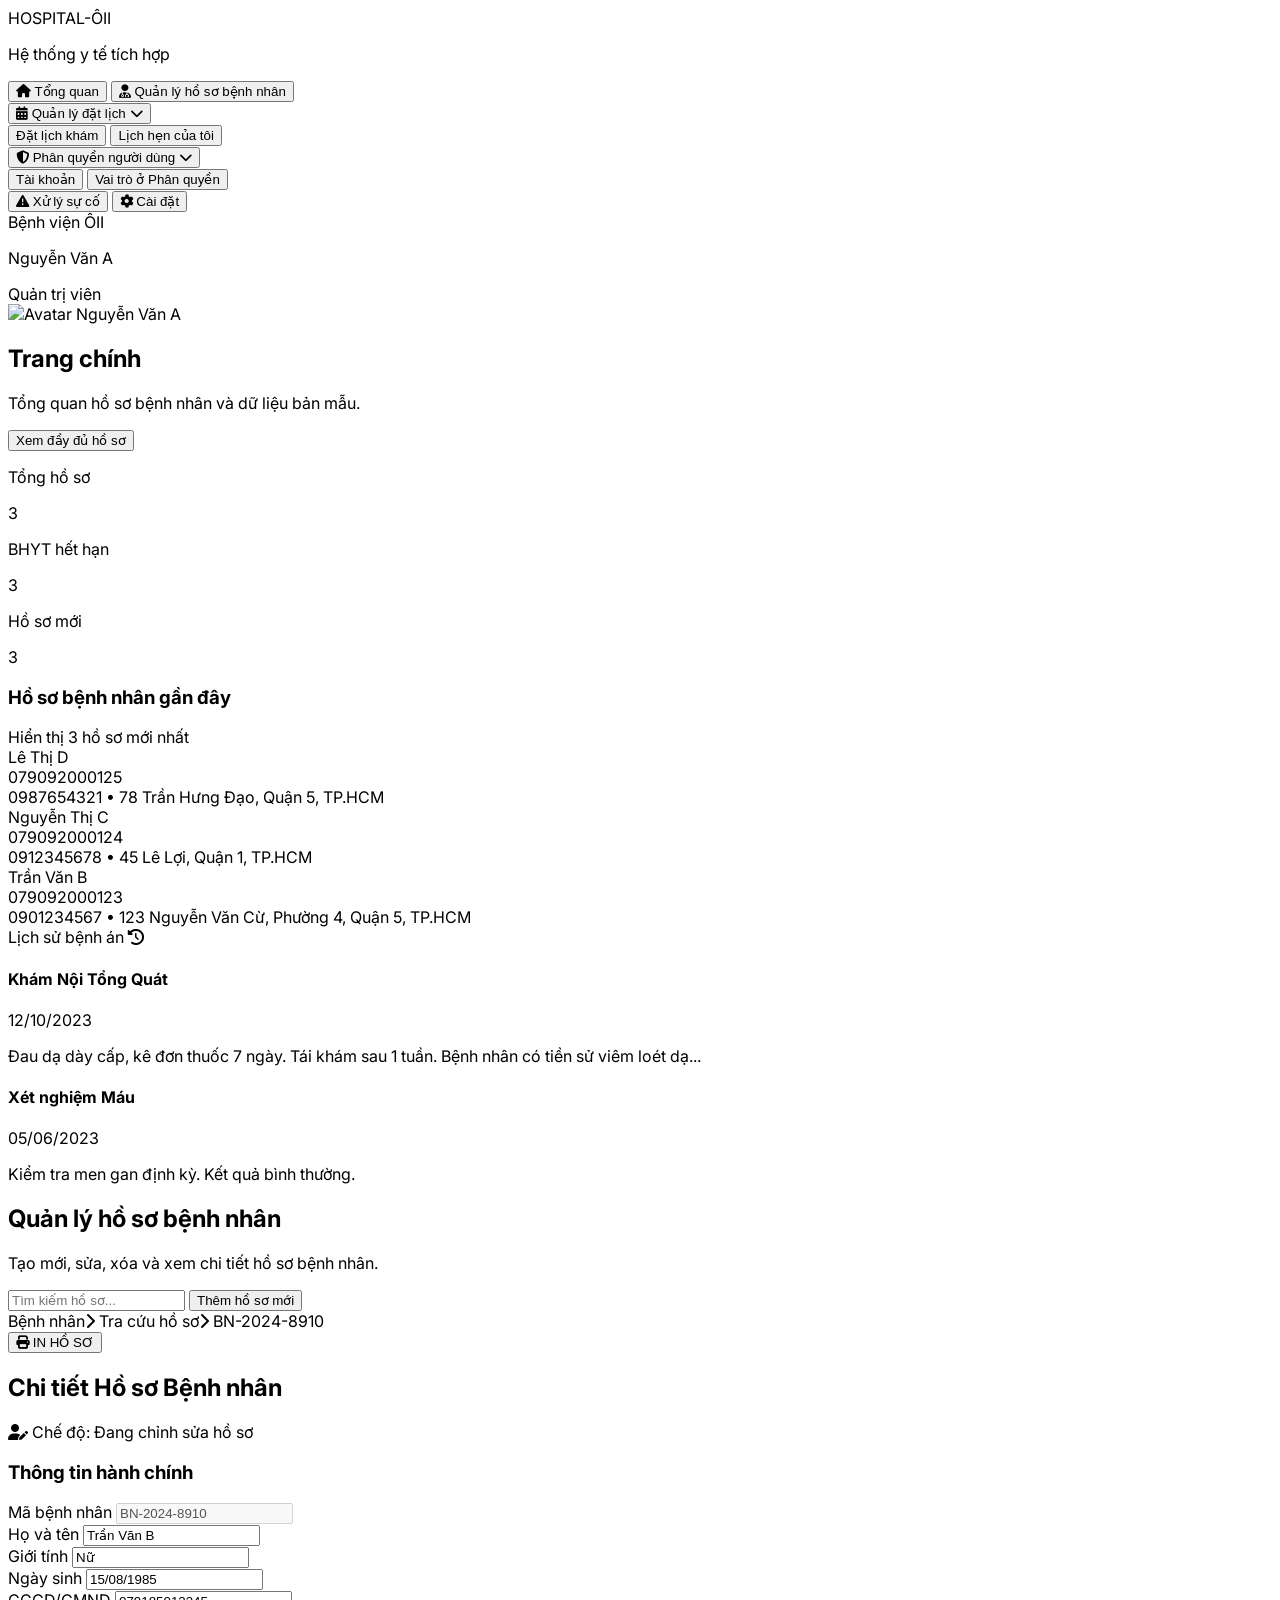
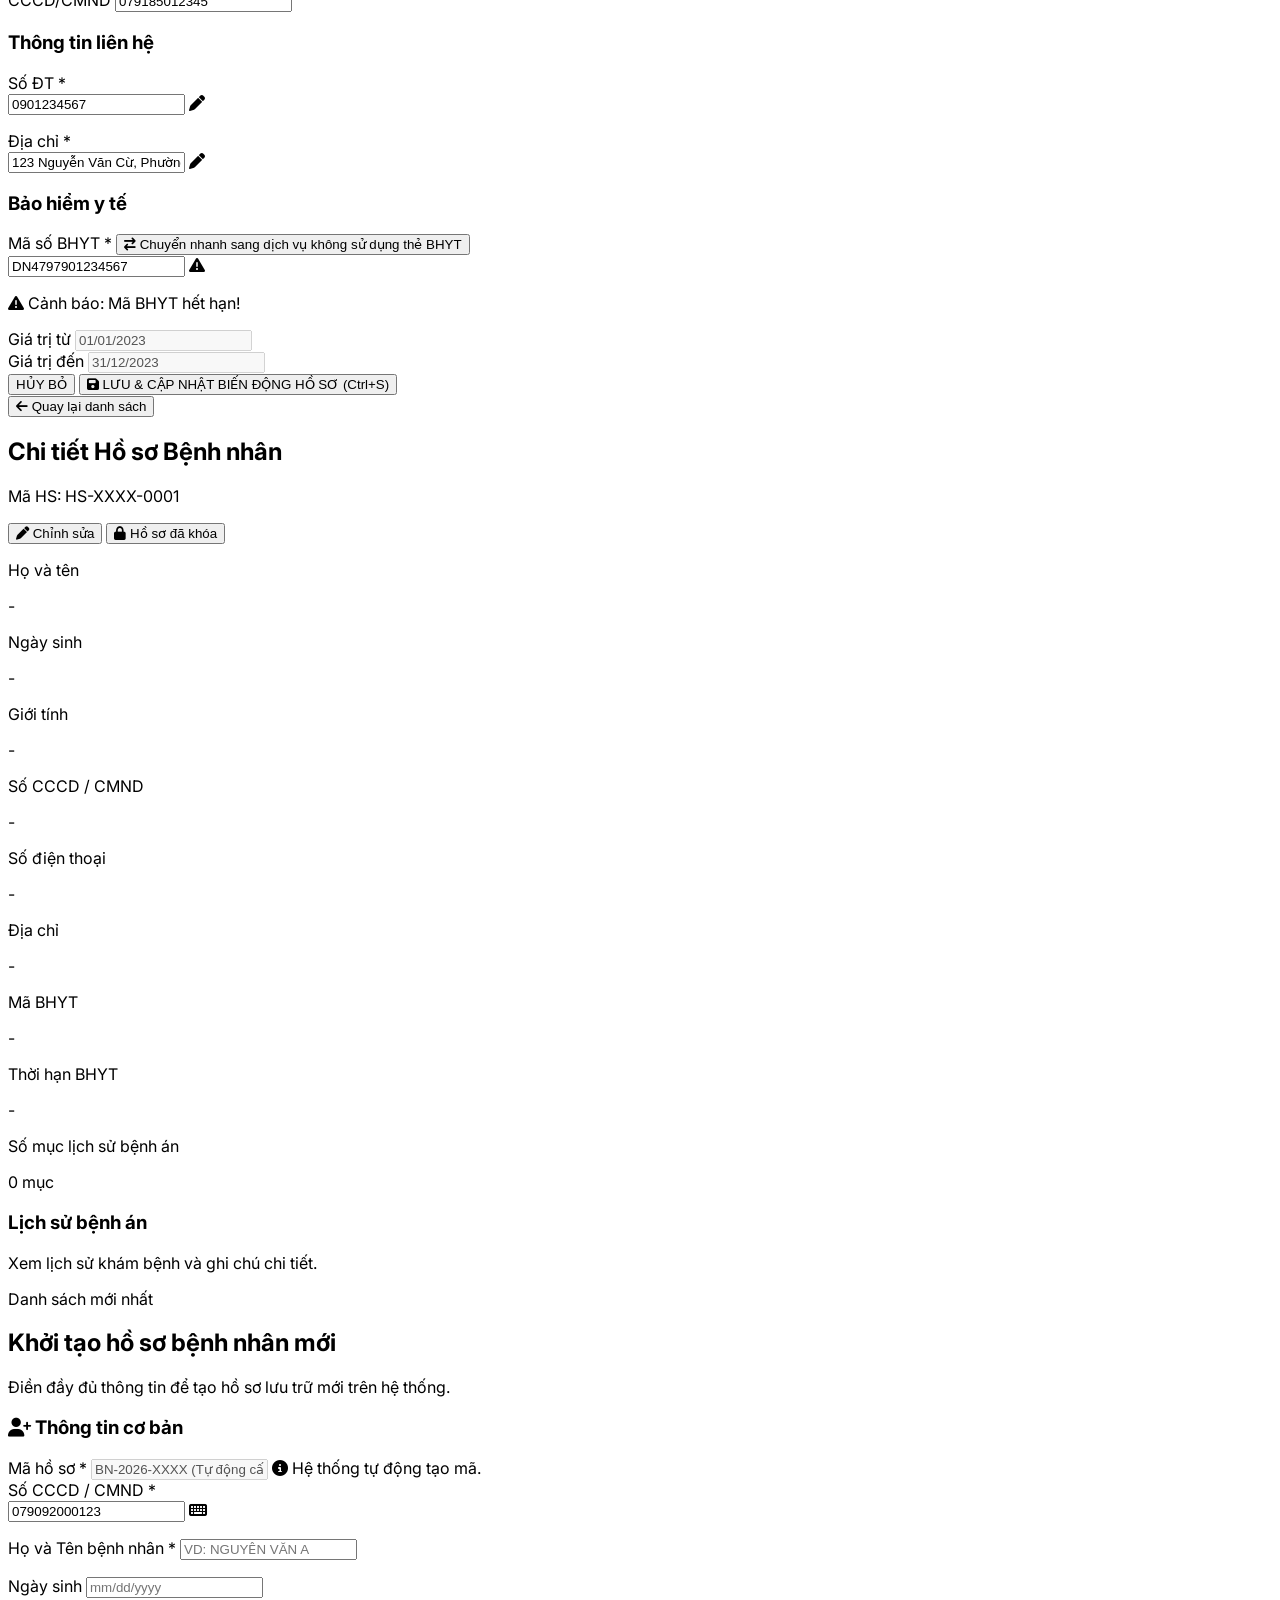
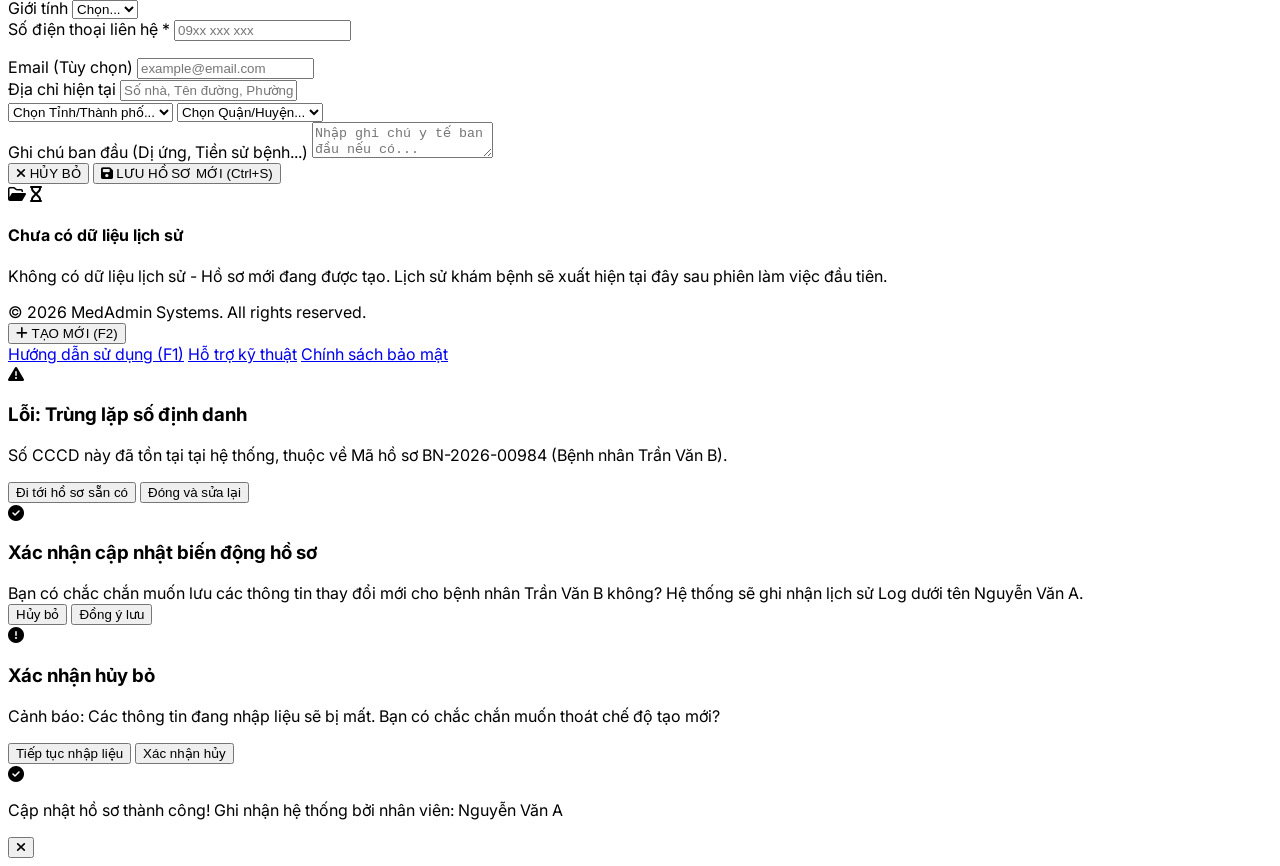
==== TiepTan/index.html @ aa059fbb "commit commit" ====
<!DOCTYPE html>
<html lang="vi">
<head>
    <meta charset="UTF-8">
    <meta name="viewport" content="width=device-width, initial-scale=1.0">
    <title>Bệnh viện ÔII - Quản lý Hồ sơ Bệnh nhân</title>
    <!-- Tailwind CSS CDN -->
    <script src="https://cdn.jsdelivr.net/npm/@tailwindcss/browser@4"></script>
    <!-- Google Fonts & FontAwesome Icons -->
    <link rel="preconnect" href="https://fonts.googleapis.com">
    <link rel="preconnect" href="https://fonts.gstatic.com" crossorigin>
    <link href="https://fonts.googleapis.com/css2?family=Inter:wght@300;400;500;600;700&display=swap" rel="stylesheet">
    <link rel="stylesheet" href="https://cdnjs.cloudflare.com/ajax/libs/font-awesome/6.4.0/css/all.min.css">
    <style>
        body { font-family: 'Inter', sans-serif; }
        .sidebar-active { background: linear-gradient(90deg, #2ae09a 0%, #3bf0b0 100%); color: #0d4834; font-weight: 600; }
    </style>
</head>
<body class="bg-[#f0f4f9] text-gray-800 min-h-screen flex flex-col justify-between select-none">

    <!-- MAIN APP WRAPPER -->
    <div class="flex flex-1">
        
        <!-- LEFT SIDEBAR -->
        <aside class="w-64 bg-white border-r border-slate-200 flex flex-col justify-between">
            <div>
                <!-- Brand Header -->
                <div class="p-6 border-b border-slate-200">
                    <div class="text-xl font-black text-slate-900">HOSPITAL-ÔII</div>
                    <p class="mt-1 text-[11px] uppercase tracking-[0.25em] text-slate-500">Hệ thống y tế tích hợp</p>
                </div>
                <!-- Navigation Links -->
                <nav class="p-4 space-y-3">
                    <button onclick="showMainDashboard()" class="w-full rounded-2xl bg-slate-100 border border-slate-200 text-slate-900 text-sm font-semibold px-4 py-3 flex items-center gap-3 justify-start">
                        <i class="fa-solid fa-house text-base"></i>
                        <span>Tổng quan</span>
                    </button>
                    <button onclick="showPatientManagement()" class="w-full rounded-2xl text-left px-4 py-3 text-sm text-slate-700 hover:bg-slate-100 flex items-center gap-3">
                        <i class="fa-solid fa-user-doctor text-base"></i>
                        <span>Quản lý hồ sơ bệnh nhân</span>
                    </button>
                    <div class="rounded-2xl border border-slate-200 bg-slate-50 overflow-hidden">
                        <button class="w-full px-4 py-3 text-sm font-semibold text-slate-900 flex items-center justify-between gap-3">
                            <span class="flex items-center gap-3"><i class="fa-solid fa-calendar-days text-base"></i> <span>Quản lý đặt lịch</span></span>
                            <i class="fa-solid fa-chevron-down text-xs text-slate-400"></i>
                        </button>
                        <div class="px-6 py-3 space-y-2 border-t border-slate-200">
                            <button class="w-full text-left text-xs text-slate-600 hover:text-slate-900">Đặt lịch khám</button>
                            <button class="w-full text-left text-xs text-slate-600 hover:text-slate-900">Lịch hẹn của tôi</button>
                        </div>
                    </div>
                    <div class="rounded-2xl border border-slate-200 bg-slate-50 overflow-hidden">
                        <button class="w-full px-4 py-3 text-sm font-semibold text-slate-900 flex items-center justify-between gap-3">
                            <span class="flex items-center gap-3"><i class="fa-solid fa-shield-halved text-base"></i> <span>Phân quyền người dùng</span></span>
                            <i class="fa-solid fa-chevron-down text-xs text-slate-400"></i>
                        </button>
                        <div class="px-6 py-3 space-y-2 border-t border-slate-200">
                            <button class="w-full text-left text-xs text-slate-600 hover:text-slate-900">Tài khoản</button>
                            <button class="w-full text-left text-xs text-slate-600 hover:text-slate-900">Vai trò ở Phân quyền</button>
                        </div>
                    </div>
                    <button class="w-full text-left rounded-2xl px-4 py-3 text-sm text-slate-700 hover:bg-slate-100 flex items-center gap-3">
                        <i class="fa-solid fa-triangle-exclamation text-base"></i>
                        <span>Xử lý sự cố</span>
                    </button>
                    <button class="w-full text-left rounded-2xl px-4 py-3 text-sm text-slate-700 hover:bg-slate-100 flex items-center gap-3">
                        <i class="fa-solid fa-gear text-base"></i>
                        <span>Cài đặt</span>
                    </button>
                </nav>
            </div>
        </aside>

        <!-- RIGHT CONTENT AREA -->
        <div class="flex-1 flex flex-col min-w-0">
            
            <!-- TOP APP BAR -->
            <header class="bg-white h-16 border-b border-gray-200 px-6 flex items-center justify-between sticky top-0 z-10">
                <div>
                    <span class="text-lg font-black tracking-tight text-gray-900">Bệnh viện ÔII</span>
                </div>
                <!-- Current Staff User Info Profile -->
                <div class="flex items-center space-x-3 border-l pl-4 border-gray-200">
                    <div class="text-right">
                        <p class="text-sm font-semibold text-gray-900 leading-none">Nguyễn Văn A</p>
                        <span class="text-[11px] text-gray-400 font-medium">Quản trị viên</span>
                    </div>
                    <div class="w-9 h-9 bg-slate-300 rounded-full border border-emerald-400 overflow-hidden relative">
                        <img src="https://images.unsplash.com/photo-1622253692010-333f2da6031d?auto=format&fit=crop&w=100&q=80" alt="Avatar Nguyễn Văn A" class="w-full h-full object-cover">
                        <span class="absolute bottom-0 right-0 w-2.5 h-2.5 bg-emerald-500 border-2 border-white rounded-full"></span>
                    </div>
                </div>
            </header>

            <!-- VIEW CONTAINER WITH ROUTING DYNAMIC STATES -->
            <main class="flex-1 p-6 overflow-y-auto">

                <!-- 1. VIEW MAIN: DASHBOARD WITH PATIENT SUMMARY -->
                <div id="view-main" class="grid grid-cols-3 gap-6 animate-fadeIn">
                    <div class="col-span-2 space-y-6">
                        <div class="bg-white rounded-xl border border-gray-200 shadow-sm p-6">
                            <div class="flex items-center justify-between mb-4">
                                <div>
                                    <h2 class="text-xl font-bold text-gray-900">Trang chính</h2>
                                    <p class="text-xs text-gray-500">Tổng quan hồ sơ bệnh nhân và dữ liệu bản mẫu.</p>
                                </div>
                                <button onclick="showPatientManagement()" class="bg-blue-600 text-white text-xs font-semibold px-4 py-2 rounded-lg hover:bg-blue-700">Xem đầy đủ hồ sơ</button>
                            </div>
                            <div class="grid grid-cols-3 gap-4">
                                <div class="rounded-2xl bg-slate-50 p-4 border border-slate-200">
                                    <p class="text-xs uppercase tracking-[0.2em] text-slate-500 mb-3">Tổng hồ sơ</p>
                                    <div id="dashboard-count-total" class="text-3xl font-bold text-slate-900">0</div>
                                </div>
                                <div class="rounded-2xl bg-slate-50 p-4 border border-slate-200">
                                    <p class="text-xs uppercase tracking-[0.2em] text-slate-500 mb-3">BHYT hết hạn</p>
                                    <div id="dashboard-count-expired" class="text-3xl font-bold text-rose-600">0</div>
                                </div>
                                <div class="rounded-2xl bg-slate-50 p-4 border border-slate-200">
                                    <p class="text-xs uppercase tracking-[0.2em] text-slate-500 mb-3">Hồ sơ mới</p>
                                    <div id="dashboard-count-new" class="text-3xl font-bold text-emerald-600">0</div>
                                </div>
                            </div>
                        </div>
                        <div class="bg-white rounded-xl border border-gray-200 shadow-sm p-6">
                            <div class="flex items-center justify-between mb-4">
                                <h3 class="text-sm font-semibold text-gray-900">Hồ sơ bệnh nhân gần đây</h3>
                                <span class="text-xs text-slate-500">Hiển thị 3 hồ sơ mới nhất</span>
                            </div>
                            <div id="dashboard-recent-list" class="space-y-3"></div>
                        </div>
                    </div>
                    <div class="bg-white rounded-xl border border-gray-200 shadow-sm flex flex-col overflow-hidden">
                        <div class="bg-[#f0f4f9] px-4 py-3 border-b flex justify-between items-center">
                            <span class="text-xs font-bold text-gray-700 tracking-wide uppercase">Lịch sử bệnh án</span>
                            <i class="fa-solid fa-clock-rotate-left text-gray-500"></i>
                        </div>
                        <div class="p-4 space-y-4 flex-1 overflow-y-auto">
                            <div class="border-b pb-3">
                                <div class="flex justify-between items-start mb-1">
                                    <h4 class="font-bold text-sm text-gray-900">Khám Nội Tổng Quát</h4>
                                    <span class="text-[11px] text-gray-400 font-medium">12/10/2023</span>
                                </div>
                                <p class="text-xs text-gray-600 leading-relaxed">Đau dạ dày cấp, kê đơn thuốc 7 ngày. Tái khám sau 1 tuần. Bệnh nhân có tiền sử viêm loét dạ...</p>
                            </div>
                            <div class="pb-3">
                                <div class="flex justify-between items-start mb-1">
                                    <h4 class="font-bold text-sm text-gray-900">Xét nghiệm Máu</h4>
                                    <span class="text-[11px] text-gray-400 font-medium">05/06/2023</span>
                                </div>
                                <p class="text-xs text-gray-600 leading-relaxed">Kiểm tra men gan định kỳ. Kết quả bình thường.</p>
                            </div>
                        </div>
                    </div>
                </div>

                <!-- 2. VIEW PATIENT MANAGEMENT: full add/edit/delete list -->
                <div id="view-patients" class="hidden max-w-6xl mx-auto animate-fadeIn">
                    <div class="flex flex-col md:flex-row md:items-center md:justify-between gap-4 mb-6">
                        <div>
                            <h2 class="text-xl font-bold text-gray-900">Quản lý hồ sơ bệnh nhân</h2>
                            <p class="text-xs text-gray-500">Tạo mới, sửa, xóa và xem chi tiết hồ sơ bệnh nhân.</p>
                        </div>
                        <div class="flex items-center gap-3">
                            <input id="input-search-patient" type="text" placeholder="Tìm kiếm hồ sơ..." oninput="updatePatientSearch(event)" class="w-full md:w-80 border border-slate-300 rounded-2xl px-4 py-3 text-sm outline-none focus:border-blue-500 focus:ring-2 focus:ring-blue-100">
                            <button onclick="switchView('view-create')" class="bg-emerald-700 text-white text-xs font-semibold px-4 py-2 rounded-lg hover:bg-emerald-800">Thêm hồ sơ mới</button>
                        </div>
                    </div>
                    <div id="patients-management-list" class="space-y-3"></div>
                </div>

                <!-- 3. VIEW EDIT: PATIENT PROFILE EDIT MODE (image_4a17e6.png) -->
                <div id="view-edit" class="hidden max-w-5xl mx-auto bg-white rounded-xl border border-gray-200 shadow-sm overflow-hidden animate-fadeIn">
                    <!-- Top Subheader breadcrumbs navigation layout bar -->
                    <div class="p-4 bg-gray-50 border-b flex justify-between items-center">
                        <div class="text-xs text-gray-500 flex items-center space-x-2">
                            <span>Bệnh nhân</span><i class="fa-solid fa-chevron-right text-[9px]"></i>
                            <span>Tra cứu hồ sơ</span><i class="fa-solid fa-chevron-right text-[9px]"></i>
                            <span class="text-gray-900 font-medium">BN-2024-8910</span>
                        </div>
                        <button class="bg-white border text-xs font-semibold px-3 py-1.5 rounded hover:bg-gray-50 flex items-center space-x-1.5 shadow-sm text-gray-700">
                            <i class="fa-solid fa-print"></i> <span>IN HỒ SƠ</span>
                        </button>
                    </div>
                    
                    <div class="p-6">
                        <div class="flex items-center justify-between mb-6">
                            <h2 class="text-xl font-bold text-gray-900">Chi tiết Hồ sơ Bệnh nhân</h2>
                        </div>

                        <!-- Active Edit Mode Status Warning Bar Indicator Banner -->
                        <div class="bg-[#fef3c7] text-[#92400e] text-xs font-bold px-4 py-2 rounded-t-lg border-l-4 border-amber-500 inline-flex items-center space-x-2 mb-5">
                            <i class="fa-solid fa-user-pen"></i> <span>Chế độ: Đang chỉnh sửa hồ sơ</span>
                        </div>

                        <!-- Main Form Inputs Fields Sections Grouping container -->
                        <div class="border border-gray-200 rounded-b-lg rounded-r-lg p-5 space-y-6">
                            <!-- Section: Thong tin hanh chinh -->
                            <div>
                                <h3 class="text-xs font-bold text-gray-800 tracking-wider uppercase border-b pb-2 mb-4">Thông tin hành chính</h3>
                                <div class="grid grid-cols-3 gap-4">
                                    <div>
                                        <label class="text-xs font-medium text-gray-500 block mb-1">Mã bệnh nhân</label>
                                        <input type="text" value="BN-2024-8910" disabled class="w-full bg-gray-50 border border-gray-300 rounded p-2 text-sm text-gray-600 outline-none">
                                    </div>
                                    <div>
                                        <label class="text-xs font-medium text-gray-500 block mb-1">Họ và tên</label>
                                        <input id="input-name-edit" type="text" value="Trần Văn B" class="w-full border border-gray-300 rounded p-2 text-sm text-gray-800 focus:ring-1 focus:ring-blue-500 outline-none">
                                    </div>
                                    <div>
                                        <label class="text-xs font-medium text-gray-500 block mb-1">Giới tính</label>
                                        <input type="text" value="Nữ" class="w-full border border-gray-300 rounded p-2 text-sm text-gray-800 focus:ring-1 focus:ring-blue-500 outline-none">
                                    </div>
                                    <div>
                                        <label class="text-xs font-medium text-gray-500 block mb-1">Ngày sinh</label>
                                        <input type="text" value="15/08/1985" class="w-full border border-gray-300 rounded p-2 text-sm text-gray-800 focus:ring-1 focus:ring-blue-500 outline-none">
                                    </div>
                                    <div>
                                        <label class="text-xs font-medium text-gray-500 block mb-1">CCCD/CMND</label>
                                        <input id="input-cccd-edit" type="text" value="079185012345" class="w-full border border-gray-300 rounded p-2 text-sm text-gray-800 focus:ring-1 focus:ring-blue-500 outline-none">
                                    </div>
                                </div>
                            </div>

                            <!-- Section: Thong tin lien he -->
                            <div>
                                <h3 class="text-xs font-bold text-gray-800 tracking-wider uppercase border-b pb-2 mb-4">Thông tin liên hệ</h3>
                                <div class="space-y-4">
                                    <div class="max-w-md">
                                        <label class="text-xs font-medium text-gray-700 block mb-1">Số ĐT <span class="text-red-500">*</span></label>
                                        <div class="relative">
                                            <input id="input-phone-edit" type="text" value="0901234567" class="w-full border border-gray-400 rounded p-2 text-sm text-gray-900 font-medium focus:ring-1 focus:ring-blue-500 outline-none pr-8">
                                            <i class="fa-solid fa-pen absolute right-2.5 top-3 text-xs text-gray-400"></i>
                                        </div>
                                        <p id="error-phone-edit" class="text-xs text-red-600 mt-1 hidden"></p>
                                    </div>
                                    <div>
                                        <label class="text-xs font-medium text-gray-700 block mb-1">Địa chỉ <span class="text-red-500">*</span></label>
                                        <div class="relative">
                                            <input id="input-address-edit" type="text" value="123 Nguyễn Văn Cừ, Phường 4, Quận 5, TP.HCM" class="w-full border border-gray-400 rounded p-2 text-sm text-gray-900 focus:ring-1 focus:ring-blue-500 outline-none pr-8">
                                            <i class="fa-solid fa-pen absolute right-2.5 top-3 text-xs text-gray-400"></i>
                                        </div>
                                    </div>
                                </div>
                            </div>

                            <!-- Section: Bao hiem y te (With Expiry Alert Validation UI Example) -->
                            <div>
                                <h3 class="text-xs font-bold text-gray-800 tracking-wider uppercase border-b pb-2 mb-4">Bảo hiểm y tế</h3>
                                <div class="grid grid-cols-3 gap-4 items-start">
                                    <div class="col-span-1">
                                        <div class="flex justify-between items-center mb-1">
                                            <label class="text-xs font-medium text-gray-700">Mã số BHYT <span class="text-red-500">*</span></label>
                                            <button id="btn-service-payment" onclick="switchToNoInsuranceService()" class="hidden bg-[#2ae09a] text-xs font-semibold text-emerald-950 px-2 py-0.5 rounded flex items-center space-x-1 text-[10px]">
                                                <i class="fa-solid fa-arrow-right-arrow-left"></i> <span>Chuyển nhanh sang dịch vụ không sử dụng thẻ BHYT</span>
                                            </button>
                                        </div>
                                        <div class="relative">
                                            <input id="input-bhyt-code-edit" type="text" value="DN4797901234567" class="w-full border border-red-500 bg-red-50/20 rounded p-2 text-sm text-gray-900 outline-none pr-8 font-mono">
                                            <i class="fa-solid fa-triangle-exclamation absolute right-2.5 top-3 text-xs text-red-500"></i>
                                        </div>
                                        <!-- Error Message (image_4a17e6.png style) -->
                                        <p id="bhyt-status" class="hidden text-xs text-red-600 font-medium mt-1 flex items-center space-x-1">
                                            <i class="fa-solid fa-triangle-exclamation"></i> <span>Cảnh báo: Mã BHYT hết hạn!</span>
                                        </p>
                                    </div>
                                    <div>
                                        <label class="text-xs font-medium text-gray-500 block mb-1">Giá trị từ</label>
                                        <input id="input-bhyt-from-edit" type="text" value="01/01/2023" disabled class="w-full bg-gray-50 border border-gray-300 rounded p-2 text-sm text-gray-500 outline-none">
                                    </div>
                                    <div>
                                        <label class="text-xs font-medium text-red-500 block mb-1">Giá trị đến</label>
                                        <input id="input-bhyt-until-edit" type="text" value="31/12/2023" disabled class="w-full bg-red-50/40 border border-red-200 text-red-600 rounded p-2 text-sm font-medium outline-none">
                                    </div>
                                </div>
                            </div>
                        </div>

                        <!-- Action Trigger Control Buttons Form Footer -->
                        <div class="flex justify-between items-center mt-6 pt-4 border-t">
                            <button onclick="openModal('modal-cancel')" class="border border-gray-300 text-gray-700 font-medium px-5 py-2 rounded text-sm hover:bg-gray-50 cursor-pointer">HỦY BỎ</button>
                            <button onclick="validateEditAndOpenSaveModal()" class="bg-[#0f172a] hover:bg-slate-800 text-white font-medium px-6 py-2 rounded text-sm flex items-center space-x-2 shadow cursor-pointer">
                                <i class="fa-solid fa-floppy-disk"></i> <span>LƯU & CẬP NHẬT BIẾN ĐỘNG HỒ SƠ (Ctrl+S)</span>
                            </button>
                        </div>
                    </div>
                </div>

                <!-- 3. VIEW DETAIL: ARCHIVED READ-ONLY PREVIEW STATE -->
                <div id="view-detail" class="hidden max-w-5xl mx-auto animate-fadeIn">
                    <!-- Back Button Layout -->
                    <button onclick="showPatientManagement()" class="text-sm font-medium text-gray-600 hover:text-gray-900 mb-4 inline-flex items-center space-x-2 cursor-pointer">
                        <i class="fa-solid fa-arrow-left"></i> <span>Quay lại danh sách</span>
                    </button>

                    <div class="bg-white rounded-xl border border-gray-200 shadow-sm p-6 space-y-6">
                        <div class="flex flex-col lg:flex-row lg:items-start lg:justify-between gap-4">
                            <div>
                                <h2 class="text-xl font-bold text-gray-900 mb-1">Chi tiết Hồ sơ Bệnh nhân</h2>
                                <p class="text-xs text-gray-500 font-medium">Mã HS: <span id="detail-patient-id" class="font-mono text-gray-700 font-bold">HS-XXXX-0001</span></p>
                            </div>
                            <div class="flex flex-wrap gap-2">
                                <button class="bg-gray-100 text-gray-500 text-xs font-semibold px-4 py-2 rounded border border-gray-200 flex items-center space-x-1.5 cursor-not-allowed">
                                    <i class="fa-solid fa-pen"></i> <span>Chỉnh sửa</span>
                                </button>
                                <button class="bg-[#f0f4f9] text-gray-700 text-xs font-semibold px-4 py-2 rounded border border-gray-200 flex items-center space-x-1.5">
                                    <i class="fa-solid fa-lock"></i> <span>Hồ sơ đã khóa</span>
                                </button>
                            </div>
                        </div>

                        <div class="grid grid-cols-1 lg:grid-cols-2 gap-6">
                            <div class="border border-gray-200 rounded-xl bg-slate-50 p-5 space-y-4">
                                <div>
                                    <p class="text-xs text-gray-500 mb-1">Họ và tên</p>
                                    <div id="detail-name" class="text-sm font-semibold text-slate-900">-</div>
                                </div>
                                <div>
                                    <p class="text-xs text-gray-500 mb-1">Ngày sinh</p>
                                    <div id="detail-dob" class="text-sm text-slate-900">-</div>
                                </div>
                                <div>
                                    <p class="text-xs text-gray-500 mb-1">Giới tính</p>
                                    <div id="detail-gender" class="text-sm text-slate-900">-</div>
                                </div>
                                <div>
                                    <p class="text-xs text-gray-500 mb-1">Số CCCD / CMND</p>
                                    <div id="detail-cccd" class="text-sm text-slate-900">-</div>
                                </div>
                                <div>
                                    <p class="text-xs text-gray-500 mb-1">Số điện thoại</p>
                                    <div id="detail-phone" class="text-sm text-slate-900">-</div>
                                </div>
                                <div>
                                    <p class="text-xs text-gray-500 mb-1">Địa chỉ</p>
                                    <div id="detail-address" class="text-sm text-slate-900">-</div>
                                </div>
                            </div>
                            <div class="border border-gray-200 rounded-xl bg-slate-50 p-5 space-y-4">
                                <div>
                                    <p class="text-xs text-gray-500 mb-1">Mã BHYT</p>
                                    <div id="detail-bhyt" class="text-sm text-slate-900">-</div>
                                </div>
                                <div>
                                    <p class="text-xs text-gray-500 mb-1">Thời hạn BHYT</p>
                                    <div id="detail-bhyt-period" class="text-sm text-slate-900">-</div>
                                </div>
                                <div>
                                    <p class="text-xs text-gray-500 mb-1">Số mục lịch sử bệnh án</p>
                                    <div id="detail-history-count" class="text-sm text-slate-900">0 mục</div>
                                </div>
                            </div>
                        </div>

                        <div class="border border-gray-200 rounded-xl p-5 bg-white">
                            <div class="flex items-center justify-between mb-4">
                                <div>
                                    <h3 class="text-sm font-semibold text-gray-900">Lịch sử bệnh án</h3>
                                    <p class="text-xs text-gray-500">Xem lịch sử khám bệnh và ghi chú chi tiết.</p>
                                </div>
                                <span id="detail-history-status" class="text-[11px] text-slate-500">Danh sách mới nhất</span>
                            </div>
                            <div id="detail-history-list" class="space-y-3"></div>
                        </div>
                    </div>
                </div>

                <!-- 4. VIEW CREATE: INITIALIZE NEW RECORD FORM WORKFLOW (image_4a1841.png) -->
                <div id="view-create" class="hidden grid grid-cols-3 gap-6 max-w-6xl mx-auto animate-fadeIn">
                    <!-- Form input panel -->
                    <div class="col-span-2 bg-white rounded-xl border border-gray-200 shadow-sm p-6 flex flex-col justify-between">
                        <div>
                            <div class="mb-5">
                                <h2 class="text-xl font-black text-gray-900 tracking-tight uppercase">Khởi tạo hồ sơ bệnh nhân mới</h2>
                                <p class="text-xs text-gray-400">Điền đầy đủ thông tin để tạo hồ sơ lưu trữ mới trên hệ thống.</p>
                            </div>
                            
                            <div class="border-t pt-4 space-y-4">
                                <h3 class="text-sm font-bold text-gray-800 flex items-center space-x-2 mb-3">
                                    <i class="fa-solid fa-user-plus text-gray-600"></i> <span>Thông tin cơ bản</span>
                                </h3>
                                <div class="grid grid-cols-2 gap-4">
                                    <div>
                                        <label class="text-xs font-medium text-gray-700 block mb-1">Mã hồ sơ <span class="text-red-500">*</span></label>
                                        <input type="text" value="BN-2026-XXXX (Tự động cấp)" disabled class="w-full bg-gray-50 border border-gray-300 rounded p-2 text-xs text-gray-400 font-medium">
                                        <span class="text-[10px] text-gray-400 block mt-0.5"><i class="fa-solid fa-circle-info"></i> Hệ thống tự động tạo mã.</span>
                                    </div>
                                    <div>
                                        <label class="text-xs font-medium text-gray-700 block mb-1">Số CCCD / CMND <span class="text-red-500">*</span></label>
                                        <div class="relative">
                                            <!-- Typing input field mock trigger error popup context -->
                                                <input id="input-cccd" type="text" placeholder="Nhập 12 số CCCD..." value="079092000123" class="w-full border border-gray-300 rounded p-2 text-xs text-gray-800 outline-none pr-8">
                                            <i class="fa-solid fa-keyboard absolute right-2.5 top-3 text-xs text-gray-400"></i>
                                        </div>
                                        <p id="error-cccd-create" class="text-xs text-red-600 mt-1 hidden"></p>
                                    </div>
                                    <div class="col-span-2">
                                        <label class="text-xs font-medium text-gray-700 block mb-1">Họ và Tên bệnh nhân <span class="text-red-500">*</span></label>
                                        <input id="input-name-create" type="text" placeholder="VD: NGUYỄN VĂN A" class="w-full border border-gray-300 rounded p-2 text-xs text-gray-800 outline-none uppercase placeholder-gray-300">
                                        <p id="error-name-create" class="text-xs text-red-600 mt-1 hidden"></p>
                                    </div>
                                    <div>
                                        <label class="text-xs font-medium text-gray-700 block mb-1">Ngày sinh</label>
                                        <input id="input-dob-create" type="text" placeholder="mm/dd/yyyy" class="w-full border border-gray-300 rounded p-2 text-xs text-gray-800 outline-none placeholder-gray-300">
                                    </div>
                                    <div>
                                        <label class="text-xs font-medium text-gray-700 block mb-1">Giới tính</label>
                                        <select id="select-gender-create" class="w-full border border-gray-300 rounded p-2 text-xs text-gray-700 bg-white outline-none">
                                            <option>Chọn...</option>
                                            <option>Nam</option>
                                            <option>Nữ</option>
                                        </select>
                                    </div>
                                    <div>
                                        <label class="text-xs font-medium text-gray-700 block mb-1">Số điện thoại liên hệ <span class="text-red-500">*</span></label>
                                        <input id="input-phone-create" type="text" placeholder="09xx xxx xxx" class="w-full border border-gray-300 rounded p-2 text-xs text-gray-800 outline-none placeholder-gray-300">
                                        <p id="error-phone-create" class="text-xs text-red-600 mt-1 hidden"></p>
                                    </div>
                                    <div>
                                        <label class="text-xs font-medium text-gray-500 block mb-1">Email (Tùy chọn)</label>
                                        <input id="input-email-create" type="email" placeholder="example@email.com" class="w-full border border-gray-300 rounded p-2 text-xs text-gray-800 outline-none placeholder-gray-300">
                                    </div>
                                    <div class="col-span-2 grid grid-cols-3 gap-2">
                                        <div class="col-span-3">
                                            <label class="text-xs font-medium text-gray-700 block mb-1">Địa chỉ hiện tại</label>
                                            <input id="input-address-create" type="text" placeholder="Số nhà, Tên đường, Phường/Xã" class="w-full border border-gray-300 rounded p-2 text-xs text-gray-800 outline-none placeholder-gray-400">
                                        </div>
                                        <select class="border border-gray-300 rounded p-2 text-xs text-gray-500 bg-white outline-none">
                                            <option>Chọn Tỉnh/Thành phố...</option>
                                        </select>
                                        <select class="border border-gray-300 rounded p-2 text-xs text-gray-500 bg-white outline-none col-span-2">
                                            <option>Chọn Quận/Huyện...</option>
                                        </select>
                                    </div>
                                    <div class="col-span-2">
                                        <label class="text-xs font-medium text-gray-700 block mb-1">Ghi chú ban đầu (Dị ứng, Tiền sử bệnh...)</label>
                                        <textarea placeholder="Nhập ghi chú y tế ban đầu nếu có..." class="w-full border border-gray-300 rounded p-2 text-xs text-gray-800 outline-none min-h-[80px] placeholder-gray-300 resize-none"></textarea>
                                    </div>
                                </div>
                            </div>
                        </div>

                        <!-- Footer actions for workflow -->
                        <div class="flex justify-end space-x-3 mt-6 pt-4 border-t">
                            <button onclick="openModal('modal-cancel')" class="border border-red-200 hover:bg-red-50 text-red-600 text-xs font-bold px-4 py-2 rounded flex items-center space-x-1 cursor-pointer">
                                <i class="fa-solid fa-xmark"></i> <span>HỦY BỎ</span>
                            </button>
                            <!-- Click simulation logic triggers duplicate text match check -->
                            <button onclick="triggerSubmitCreationCheck()" class="bg-[#0f172a] hover:bg-slate-800 text-white text-xs font-bold px-4 py-2 rounded flex items-center space-x-1 shadow cursor-pointer">
                                <i class="fa-solid fa-floppy-disk"></i> <span>LƯU HỒ SƠ MỚI (Ctrl+S)</span>
                            </button>
                        </div>
                    </div>

                    <!-- Right Empty Placeholder Dashboard Widget State (image_4a1841.png Style) -->
                    <div class="bg-[#f8fafc] border border-dashed border-gray-300 rounded-xl flex flex-col items-center justify-center p-8 text-center">
                        <div class="w-16 h-16 bg-white border shadow-sm rounded-full flex items-center justify-center text-gray-400 mb-4 relative">
                            <i class="fa-regular fa-folder-open text-2xl"></i>
                            <span class="absolute -top-1 -right-1 bg-gray-100 border text-gray-500 rounded px-1 text-[9px] font-bold"><i class="fa-solid fa-hourglass"></i></span>
                        </div>
                        <h4 class="font-bold text-gray-900 text-sm mb-1">Chưa có dữ liệu lịch sử</h4>
                        <p class="text-xs text-gray-400 max-w-xs leading-relaxed">Không có dữ liệu lịch sử - Hồ sơ mới đang được tạo. Lịch sử khám bệnh sẽ xuất hiện tại đây sau phiên làm việc đầu tiên.</p>
                    </div>
                </div>

            </main>

            <!-- BOTTOM FOOTER SYSTEM TOOLBAR STATUS BAR -->
            <footer class="bg-[#dbeafe] h-10 px-6 border-t border-blue-200 flex items-center justify-between text-xs text-slate-700 font-medium">
                <div>
                    <span>&copy; 2026 MedAdmin Systems. All rights reserved.</span>
                </div>
                <!-- Dynamic Quick Navigation Action Triggers for Testing -->
                <div class="flex items-center space-x-4">
                    <button onclick="switchView('view-create')" class="bg-white hover:bg-emerald-50 text-emerald-700 font-bold px-3 py-1 rounded border border-emerald-300 flex items-center space-x-1 shadow-sm cursor-pointer">
                        <i class="fa-solid fa-plus"></i> <span>TẠO MỚI (F2)</span>
                    </button>
                    <div class="flex space-x-4 text-gray-500">
                        <a href="#" class="hover:underline">Hướng dẫn sử dụng (F1)</a>
                        <a href="#" class="hover:underline">Hỗ trợ kỹ thuật</a>
                        <a href="#" class="hover:underline">Chính sách bảo mật</a>
                    </div>
                </div>
            </footer>

        </div>
    </div>

    <!-- ========================================== -->
    <!-- MODAL POPUPS COMPONENT OBJECT STATES LAYER -->
    <!-- ========================================== -->

    <!-- Backdrop Overlay Container -->
    <div id="modal-overlay" class="hidden fixed inset-0 bg-black/50 backdrop-blur-xs z-50 flex items-center justify-center p-4">
        
        <!-- 1. MODAL DUPLICATE EXCEPTION ALERT ERROR (image_4a187a.png) -->
        <div id="modal-duplicate" class="hidden bg-white rounded-xl shadow-2xl max-w-md w-full overflow-hidden border p-6 flex flex-col items-center text-center animate-scaleUp">
            <div class="w-14 h-14 bg-red-100 text-red-600 rounded-full flex items-center justify-center text-2xl mb-4">
                <i class="fa-solid fa-triangle-exclamation"></i>
            </div>
            <h3 class="text-lg font-bold text-gray-900 mb-1">Lỗi: Trùng lặp số định danh</h3>
            <p class="text-xs text-gray-500 max-w-xs mb-4 leading-relaxed">
                Số CCCD này đã tồn tại tại hệ thống, thuộc về Mã hồ sơ <span class="font-bold text-gray-800">BN-2026-00984</span> (Bệnh nhân Trần Văn B).
            </p>
            <div class="w-full space-y-2">
                <button onclick="switchView('view-main'); closeModal();" class="w-full bg-[#1e293b] hover:bg-slate-800 text-white font-bold text-xs py-2.5 rounded transition tracking-wide uppercase">Đi tới hồ sơ sẵn có</button>
                <button onclick="closeModal()" class="w-full bg-blue-100 hover:bg-blue-200 text-blue-700 font-bold text-xs py-2.5 rounded transition tracking-wide uppercase">Đóng và sửa lại</button>
            </div>
        </div>

        <!-- 2. MODAL CONFIRM SAVE CHANGELOG (image_4a18b9.png) -->
        <div id="modal-confirm-save" class="hidden bg-white rounded-xl shadow-2xl max-w-md w-full overflow-hidden border animate-scaleUp">
            <div class="p-5 border-b flex items-center space-x-2 text-emerald-600 font-bold">
                <i class="fa-solid fa-circle-check text-lg"></i>
                <h3 class="text-base font-bold text-gray-900">Xác nhận cập nhật biến động hồ sơ</h3>
            </div>
            <div class="p-5 text-xs text-gray-600 leading-relaxed">
                Bạn có chắc chắn muốn lưu các thông tin thay đổi mới cho bệnh nhân <span class="font-bold text-gray-900">Trần Văn B</span> không? Hệ thống sẽ ghi nhận lịch sử Log dưới tên <span class="font-bold text-gray-900">Nguyễn Văn A</span>.
            </div>
            <div class="p-4 bg-gray-50 border-t flex justify-end space-x-2">
                <button onclick="closeModal()" class="border px-4 py-2 rounded text-xs font-semibold bg-white hover:bg-gray-50 text-gray-700">Hủy bỏ</button>
                <button onclick="saveEditAndConfirm()" class="bg-emerald-700 hover:bg-emerald-800 text-white px-4 py-2 rounded text-xs font-bold">Đồng ý lưu</button>
            </div>
        </div>

        <!-- 3. MODAL CONFIRM ABORT CANCEL (image_4a18d7.png) -->
        <div id="modal-cancel" class="hidden bg-white rounded-xl shadow-2xl max-w-md w-full overflow-hidden border p-6 flex flex-col items-center text-center animate-scaleUp">
            <div class="w-14 h-14 bg-amber-100 text-amber-600 rounded-full flex items-center justify-center text-2xl mb-4">
                <i class="fa-solid fa-circle-exclamation"></i>
            </div>
            <h3 class="text-lg font-bold text-gray-900 mb-1">Xác nhận hủy bỏ</h3>
            <p class="text-xs text-gray-500 max-w-xs mb-5 leading-relaxed">
                Cảnh báo: Các thông tin đang nhập liệu sẽ bị mất. Bạn có chắc chắn muốn thoát chế độ tạo mới?
            </p>
            <div class="w-full space-y-2">
                <button onclick="closeModal()" class="w-full bg-[#1e293b] hover:bg-slate-800 text-white font-bold text-xs py-2.5 rounded transition uppercase">Tiếp tục nhập liệu</button>
                <button onclick="closeModal(); switchView('view-main');" class="w-full border border-red-200 hover:bg-red-50 text-red-600 font-bold text-xs py-2.5 rounded transition uppercase">Xác nhận hủy</button>
            </div>
        </div>

    </div>

    <!-- 4. FLOATING SUCCESS NOTIFICATION TOAST OVERLAY LAYER (image_4a181d.png bottom banner style) -->
    <div id="toast-success" class="hidden fixed bottom-14 left-6 bg-emerald-900 text-white px-5 py-3 rounded-xl shadow-xl flex items-center space-x-3 z-50 border border-emerald-700 animate-slideUp">
        <i class="fa-solid fa-circle-check text-emerald-400 text-lg"></i>
        <div class="text-xs">
            <p class="font-bold">Cập nhật hồ sơ thành công! Ghi nhận hệ thống bởi nhân viên: Nguyễn Văn A</p>
        </div>
        <button onclick="document.getElementById('toast-success').classList.add('hidden')" class="text-white/60 hover:text-white ml-2 text-sm">
            <i class="fa-solid fa-xmark"></i>
        </button>
    </div>

    <!-- ========================================== -->
    <!-- INTERACTIVE JAVASCRIPT APP WORKFLOW ROUTING -->
    <!-- ========================================== -->
    <script>
        // Simple View Router Switching Controller Function
        function switchView(viewId) {
            // Hide all routing container sections
            document.getElementById('view-main').classList.add('hidden');
            document.getElementById('view-patients').classList.add('hidden');
            document.getElementById('view-edit').classList.add('hidden');
            document.getElementById('view-detail').classList.add('hidden');
            document.getElementById('view-create').classList.add('hidden');
            
            // Unhide targeting active dashboard window view element
            document.getElementById(viewId).classList.remove('hidden');
        }

        // Generic Modular Modal Opening Handler Logic
        function openModal(modalId) {
            document.getElementById('modal-overlay').classList.remove('hidden');
            
            // Clear prior active component children render layout states safely
            document.getElementById('modal-duplicate').classList.add('hidden');
            document.getElementById('modal-confirm-save').classList.add('hidden');
            document.getElementById('modal-cancel').classList.add('hidden');
            
            // Set current target view configuration parameters online
            document.getElementById(modalId).classList.remove('hidden');
        }

        // Close Active Backdrop Modal Layout Viewport
        function closeModal() {
            document.getElementById('modal-overlay').classList.add('hidden');
        }

        // Simple helper to show/clear inline validation errors
        function showError(elId, message) {
            const el = document.getElementById(elId);
            if (!el) return;
            el.textContent = message;
            el.classList.remove('hidden');
        }

        function clearError(elId) {
            const el = document.getElementById(elId);
            if (!el) return;
            el.textContent = '';
            el.classList.add('hidden');
        }

        function ensureSamplePatients() {
            const patients = loadPatients();
            if (patients.length) return;
            const sample = [
                {
                    id: 'p_1001',
                    cccd: '079092000123',
                    name: 'Trần Văn B',
                    phone: '0901234567',
                    dob: '15/08/1985',
                    gender: 'Nam',
                    email: 'tranvanb@example.com',
                    address: '123 Nguyễn Văn Cừ, Phường 4, Quận 5, TP.HCM',
                    bhyt: 'DN4797901234567',
                    bhytFrom: '01/01/2023',
                    bhytUntil: '31/12/2023',
                    createdAt: '2024-11-01T09:00:00.000Z'
                },
                {
                    id: 'p_1002',
                    cccd: '079092000124',
                    name: 'Nguyễn Thị C',
                    phone: '0912345678',
                    dob: '20/05/1990',
                    gender: 'Nữ',
                    email: 'nguyenthic@example.com',
                    address: '45 Lê Lợi, Quận 1, TP.HCM',
                    bhyt: 'DN4797901234568',
                    bhytFrom: '01/06/2024',
                    bhytUntil: '31/05/2025',
                    createdAt: '2024-11-02T10:00:00.000Z',
                    history: [
                        {date: '15/11/2024', title: 'Khám tổng quát', note: 'Cập nhật đơn thuốc, kiểm tra tim mạch.'},
                        {date: '03/12/2024', title: 'Tiêm vaccine', note: 'Tiêm ngừa cúm mùa.'}
                    ]
                },
                {
                    id: 'p_1003',
                    cccd: '079092000125',
                    name: 'Lê Thị D',
                    phone: '0987654321',
                    dob: '10/03/1982',
                    gender: 'Nữ',
                    email: 'lethid@example.com',
                    address: '78 Trần Hưng Đạo, Quận 5, TP.HCM',
                    bhyt: 'DN4797901234569',
                    bhytFrom: '01/01/2024',
                    bhytUntil: '31/12/2024',
                    createdAt: '2024-11-03T11:00:00.000Z',
                    history: [
                        {date: '18/10/2024', title: 'Siêu âm bụng', note: 'Phát hiện viêm gan nhẹ, khuyến nghị sinh hoạt điều độ.'},
                        {date: '25/11/2024', title: 'Khám tai mũi họng', note: 'Khám và kê đơn điều trị viêm họng.'}
                    ]
                }
            ];
            savePatients(sample);
        }

        function renderDashboardOverview() {
            const patients = loadPatients();
            const total = patients.length;
            const expiredCount = patients.filter(p => parseBHYTExpiry(p.bhytUntil) < new Date()).length;
            const recent = patients.slice(-3).reverse();
            document.getElementById('dashboard-count-total').textContent = total;
            document.getElementById('dashboard-count-expired').textContent = expiredCount;
            document.getElementById('dashboard-count-new').textContent = recent.length;
            const recentList = document.getElementById('dashboard-recent-list');
            recentList.innerHTML = recent.map(p => `
                <div class="rounded-2xl border border-slate-200 bg-slate-50 p-4 cursor-pointer hover:bg-slate-100" onclick="openDetail('${p.id}')">
                    <div class="flex items-center justify-between mb-2">
                        <div class="font-semibold text-slate-900">${escapeHtml(p.name)}</div>
                        <span class="text-[11px] text-slate-500">${escapeHtml(p.cccd)}</span>
                    </div>
                    <div class="text-xs text-slate-500">${escapeHtml(p.phone)} • ${escapeHtml(p.address)}</div>
                </div>
            `).join('');
        }

        let patientSearchQuery = '';

        function filterPatients(query) {
            const normalized = String(query || '').trim().toLowerCase();
            const patients = loadPatients();
            if (!normalized) return patients;
            return patients.filter(p => {
                return [p.name, p.cccd, p.phone, p.address, p.bhyt].some(field =>
                    String(field || '').toLowerCase().includes(normalized)
                );
            });
        }

        function renderPatientManagementList() {
            const container = document.getElementById('patients-management-list');
            const patients = filterPatients(patientSearchQuery);
            if (!container) return;
            if (!patients.length) {
                container.innerHTML = `
                    <div class="rounded-xl border border-dashed border-slate-300 bg-slate-50 p-6 text-center text-sm text-slate-500">
                        Không tìm thấy hồ sơ phù hợp. Vui lòng thử lại với từ khóa khác.
                    </div>`;
                return;
            }
            container.innerHTML = patients.map(p => `
                <div class="rounded-2xl border border-slate-200 bg-white p-4 shadow-sm flex flex-col gap-3 sm:flex-row sm:items-center sm:justify-between">
                    <div class="space-y-1">
                        <div class="font-semibold text-slate-900">${escapeHtml(p.name)}</div>
                        <div class="text-xs text-slate-500">CCCD: ${escapeHtml(p.cccd)} | ${escapeHtml(p.phone)}</div>
                        <div class="text-xs text-slate-500">Địa chỉ: ${escapeHtml(p.address)}</div>
                    </div>
                    <div class="flex flex-wrap gap-2">
                        <button onclick="openDetail('${p.id}')" class="text-xs bg-slate-100 text-slate-700 px-3 py-2 rounded hover:bg-slate-200">Xem</button>
                        <button onclick="openEdit('${p.id}')" class="text-xs bg-blue-600 text-white px-3 py-2 rounded hover:bg-blue-700">Sửa</button>
                        <button onclick="deletePatient('${p.id}')" class="text-xs bg-rose-600 text-white px-3 py-2 rounded hover:bg-rose-700">Xóa</button>
                    </div>
                </div>
            `).join('');
        }

        function showMainDashboard() {
            renderDashboardOverview();
            switchView('view-main');
        }

        function showPatientManagement() {
            patientSearchQuery = '';
            const searchInput = document.getElementById('input-search-patient');
            if (searchInput) searchInput.value = '';
            renderPatientManagementList();
            switchView('view-patients');
        }

        function updatePatientSearch(event) {
            patientSearchQuery = event.target.value;
            renderPatientManagementList();
        }

        function deletePatient(id) {
            if (!confirm('Bạn có chắc chắn muốn xóa hồ sơ này?')) return;
            const patients = loadPatients().filter(p => p.id !== id);
            savePatients(patients);
            renderPatientManagementList();
            renderDashboardOverview();
            switchView('view-patients');
        }

        // Validate and submit creation form
        function triggerSubmitCreationCheck() {
            // clear previous styles/messages
            clearError('error-cccd-create');
            clearError('error-name-create');
            clearError('error-phone-create');
            document.getElementById('input-cccd').classList.remove('border-red-500');
            document.getElementById('input-name-create').classList.remove('border-red-500');
            document.getElementById('input-phone-create').classList.remove('border-red-500');

            const cccdVal = document.getElementById('input-cccd').value.trim();
            const nameVal = document.getElementById('input-name-create').value.trim();
            const phoneVal = document.getElementById('input-phone-create').value.trim();

            let valid = true;
            if (!/^\d{12}$/.test(cccdVal)) {
                showError('error-cccd-create', 'CCCD phải là 12 chữ số');
                document.getElementById('input-cccd').classList.add('border-red-500');
                valid = false;
            }
            if (nameVal.length === 0) {
                showError('error-name-create', 'Vui lòng nhập họ và tên');
                document.getElementById('input-name-create').classList.add('border-red-500');
                valid = false;
            }
            if (!/^\d{9,11}$/.test(phoneVal.replace(/\s+/g, ''))) {
                showError('error-phone-create', 'Số điện thoại không hợp lệ');
                document.getElementById('input-phone-create').classList.add('border-red-500');
                valid = false;
            }

            if (!valid) return;

            // Duplicate CCCD check (existing records)
            const patients = loadPatients();
            if (patients.some(p => p.cccd === cccdVal)) {
                openModal('modal-duplicate');
                return;
            }

            // Build patient object (basic fields)
            const newPatient = {
                id: 'p_' + Date.now(),
                cccd: cccdVal,
                name: nameVal,
                phone: phoneVal,
                dob: document.getElementById('input-dob-create')?.value || '',
                gender: document.getElementById('select-gender-create')?.value || '',
                email: document.getElementById('input-email-create')?.value || '',
                address: document.getElementById('input-address-create')?.value || '',
                createdAt: new Date().toISOString()
            };
            patients.push(newPatient);
            savePatients(patients);
            renderPatientsList();
            triggerSuccessToast();
            switchView('view-main');
        }

        // Validate edit view before opening save confirm
        function validateEditAndOpenSaveModal() {
            clearError('error-phone-edit');
            document.getElementById('input-phone-edit').classList.remove('border-red-500');
            const phone = document.getElementById('input-phone-edit').value.trim();
            if (!/^\d{9,11}$/.test(phone.replace(/\s+/g, ''))) {
                showError('error-phone-edit', 'Số điện thoại không hợp lệ');
                document.getElementById('input-phone-edit').classList.add('border-red-500');
                return;
            }
            openModal('modal-confirm-save');
        }

        // --- localStorage-backed patient list helpers ---
        function loadPatients() {
            try {
                const raw = localStorage.getItem('patients');
                return raw ? JSON.parse(raw) : [];
            } catch (e) { return []; }
        }

        function savePatients(list) {
            localStorage.setItem('patients', JSON.stringify(list || []));
        }

        // Render patients into #patients-list
        function renderPatientsList() {
            const container = document.getElementById('patients-list');
            if (!container) return;
            const patients = loadPatients();
            if (!patients.length) {
                container.innerHTML = `
                    <div class="p-6 text-center text-sm text-gray-500">
                        <p class="mb-3">Chưa có hồ sơ nào. Tạo hồ sơ mới để bắt đầu.</p>
                        <button onclick="switchView('view-create')" class="bg-emerald-700 text-white px-4 py-2 rounded">Tạo hồ sơ mới</button>
                    </div>`;
                return;
            }

            // build simple list
            const html = patients.map(p => `
                <div class="border-b px-4 py-3 flex justify-between items-center">
                    <div>
                        <div class="font-bold text-gray-900">${escapeHtml(p.name)}</div>
                        <div class="text-xs text-gray-500">${escapeHtml(p.cccd)} • ${escapeHtml(p.phone)}</div>
                    </div>
                    <div class="flex items-center space-x-2">
                        <button onclick="openDetail('${p.id}')" class="text-xs px-3 py-1 bg-gray-100 rounded">Xem</button>
                        <button onclick="openEdit('${p.id}')" class="text-xs px-3 py-1 bg-blue-600 text-white rounded">Sửa</button>
                    </div>
                </div>
            `).join('');
            container.innerHTML = html;
        }

        function escapeHtml(str){
            if(!str) return '';
            return String(str).replace(/[&<>"']/g, s=>({
                '&':'&amp;','<':'&lt;','>':'&gt;','"':'&quot;',"'":"&#39;"}[s]));
        }

        // Open detail view and populate
        function openDetail(id){
            const p = loadPatients().find(x=>x.id===id);
            if(!p) return;
            const detail = document.getElementById('view-detail');
            if(!detail) return;
            detail.querySelector('h2') && (detail.querySelector('h2').textContent = 'Chi tiết Hồ sơ Bệnh nhân');
            detail.querySelector('#detail-patient-id') && (detail.querySelector('#detail-patient-id').textContent = p.id || '');
            detail.querySelector('#detail-name') && (detail.querySelector('#detail-name').textContent = p.name || '');
            detail.querySelector('#detail-cccd') && (detail.querySelector('#detail-cccd').textContent = p.cccd || '');
            detail.querySelector('#detail-phone') && (detail.querySelector('#detail-phone').textContent = p.phone || '');
            detail.querySelector('#detail-address') && (detail.querySelector('#detail-address').textContent = p.address || '');
            detail.querySelector('#detail-dob') && (detail.querySelector('#detail-dob').textContent = p.dob || '');
            detail.querySelector('#detail-gender') && (detail.querySelector('#detail-gender').textContent = p.gender || '');
            detail.querySelector('#detail-bhyt') && (detail.querySelector('#detail-bhyt').textContent = p.bhyt || 'Không có');
            detail.querySelector('#detail-bhyt-period') && (detail.querySelector('#detail-bhyt-period').textContent = `${p.bhytFrom || '-'} — ${p.bhytUntil || '-'}`);
            detail.querySelector('#detail-history-count') && (detail.querySelector('#detail-history-count').textContent = `${(p.history||[]).length} mục`);
            const historyList = detail.querySelector('#detail-history-list');
            if (historyList) {
                historyList.innerHTML = (p.history || []).map(item => `
                    <div class="rounded-2xl border border-slate-200 bg-slate-50 p-4">
                        <div class="flex items-center justify-between mb-2">
                            <span class="text-sm font-semibold text-slate-900">${escapeHtml(item.title)}</span>
                            <span class="text-[11px] text-slate-500">${escapeHtml(item.date)}</span>
                        </div>
                        <p class="text-xs text-slate-600 leading-relaxed">${escapeHtml(item.note)}</p>
                    </div>
                `).join('') || '<div class="text-xs text-slate-500">Chưa có lịch sử bệnh án.</div>';
            }
            switchView('view-detail');
        }

        // Open edit view and populate fields
        let currentEditId = null;
        function openEdit(id){
            const p = loadPatients().find(x=>x.id===id);
            if(!p) return;
            currentEditId = id;
            document.getElementById('input-name-edit') && (document.getElementById('input-name-edit').value = p.name || '');
            document.getElementById('input-cccd-edit') && (document.getElementById('input-cccd-edit').value = p.cccd || '');
            document.getElementById('input-phone-edit') && (document.getElementById('input-phone-edit').value = p.phone || '');
            document.getElementById('input-address-edit') && (document.getElementById('input-address-edit').value = p.address || '');
            document.getElementById('input-bhyt-code-edit') && (document.getElementById('input-bhyt-code-edit').value = p.bhyt || 'DN4797901234567');
            document.getElementById('input-bhyt-from-edit') && (document.getElementById('input-bhyt-from-edit').value = p.bhytFrom || '01/01/2023');
            document.getElementById('input-bhyt-until-edit') && (document.getElementById('input-bhyt-until-edit').value = p.bhytUntil || '31/12/2023');
            updateBHYTWarning();
            switchView('view-edit');
        }

        function parseBHYTExpiry(value) {
            const parts = String(value || '').split('/').map(Number);
            if (parts.length !== 3 || parts.some(isNaN)) return new Date();
            return new Date(parts[2], parts[1] - 1, parts[0]);
        }

        function updateBHYTWarning() {
            const until = document.getElementById('input-bhyt-until-edit')?.value || '';
            const status = document.getElementById('bhyt-status');
            const btn = document.getElementById('btn-service-payment');
            const expired = parseBHYTExpiry(until) < new Date();
            if (status) {
                status.classList.toggle('hidden', !expired);
            }
            if (btn) {
                btn.classList.toggle('hidden', !expired);
            }
        }

        function switchToNoInsuranceService() {
            const codeInput = document.getElementById('input-bhyt-code-edit');
            if (codeInput) {
                codeInput.value = 'KHÔNG SỬ DỤNG BHYT';
                codeInput.classList.remove('border-red-500', 'bg-red-50/20');
                codeInput.classList.add('border-gray-300', 'bg-gray-50');
            }
            const status = document.getElementById('bhyt-status');
            const btn = document.getElementById('btn-service-payment');
            if (status) status.classList.add('hidden');
            if (btn) btn.classList.add('hidden');

            const message = document.createElement('div');
            message.className = 'fixed bottom-20 left-6 bg-blue-900 text-white px-5 py-3 rounded-xl shadow-xl z-50 border border-blue-700';
            message.textContent = 'Đã chuyển sang dịch vụ không sử dụng thẻ BHYT. Vui lòng xử lý thanh toán theo dịch vụ thường.';
            document.body.appendChild(message);
            setTimeout(() => message.remove(), 6000);
        }

        // Save edits to localStorage and show detail
        function saveEditAndConfirm(){
            if(!currentEditId) return;
            const patients = loadPatients();
            const p = patients.find(x=>x.id===currentEditId);
            if(!p) return;
            // update fields
            p.name = document.getElementById('input-name-edit')?.value.trim() || p.name;
            p.cccd = document.getElementById('input-cccd-edit')?.value.trim() || p.cccd;
            p.phone = document.getElementById('input-phone-edit')?.value.trim() || p.phone;
            p.address = document.getElementById('input-address-edit')?.value.trim() || p.address;
            p.bhyt = document.getElementById('input-bhyt-code-edit')?.value.trim() || p.bhyt;
            p.bhytFrom = document.getElementById('input-bhyt-from-edit')?.value.trim() || p.bhytFrom;
            p.bhytUntil = document.getElementById('input-bhyt-until-edit')?.value.trim() || p.bhytUntil;
            p.updatedAt = new Date().toISOString();
            savePatients(patients);
            renderPatientManagementList();
            renderDashboardOverview();
            closeModal();
            triggerSuccessToast();
            openDetail(currentEditId);
        }

        // initial render
        document.addEventListener('DOMContentLoaded', ()=>{
            ensureSamplePatients();
            renderPatientsList();
            renderDashboardOverview();
            const untilInput = document.getElementById('input-bhyt-until-edit');
            if (untilInput) {
                untilInput.addEventListener('input', updateBHYTWarning);
            }
        });

        // Temporary Flash Alert Success Status Update Toast Notification Box
        function triggerSuccessToast() {
            const toast = document.getElementById('toast-success');
            toast.classList.remove('hidden');
            setTimeout(() => {
                toast.classList.add('hidden');
            }, 6000);
        }
    </script>

</body>
</html>
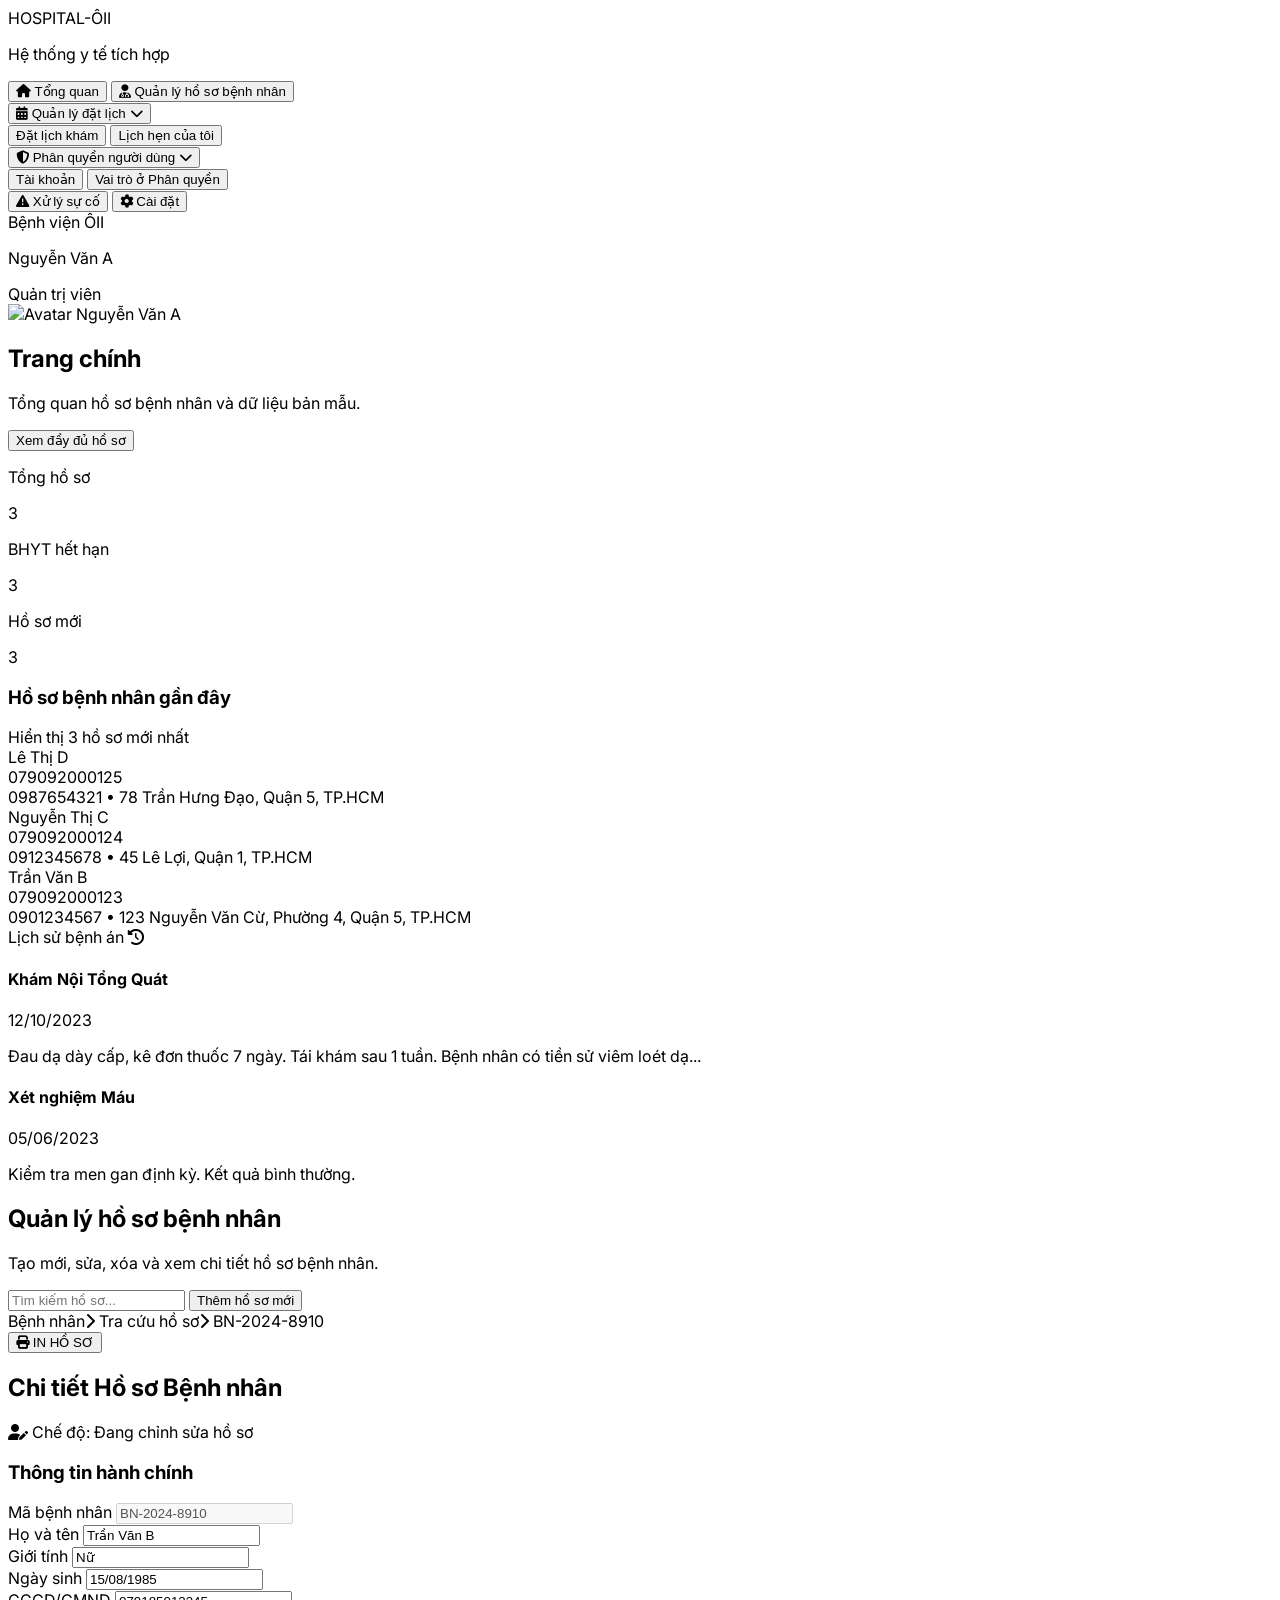
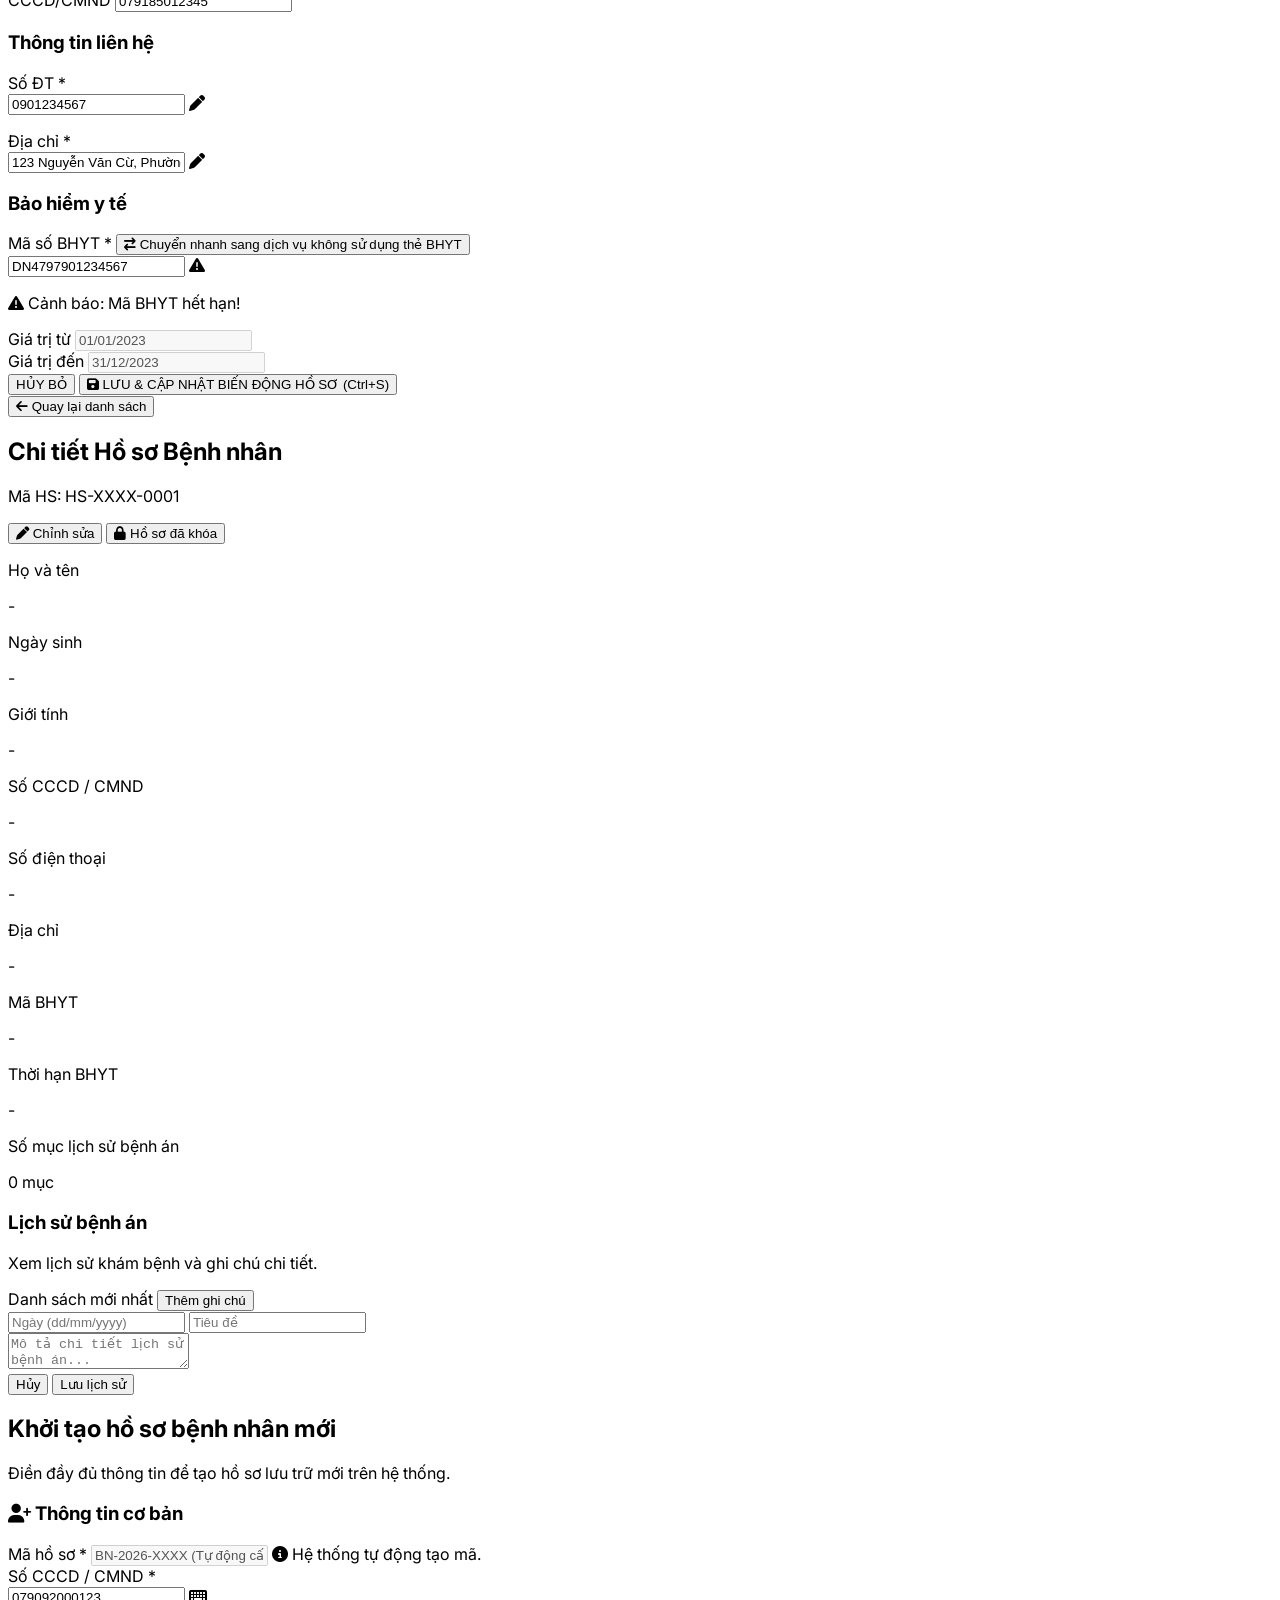
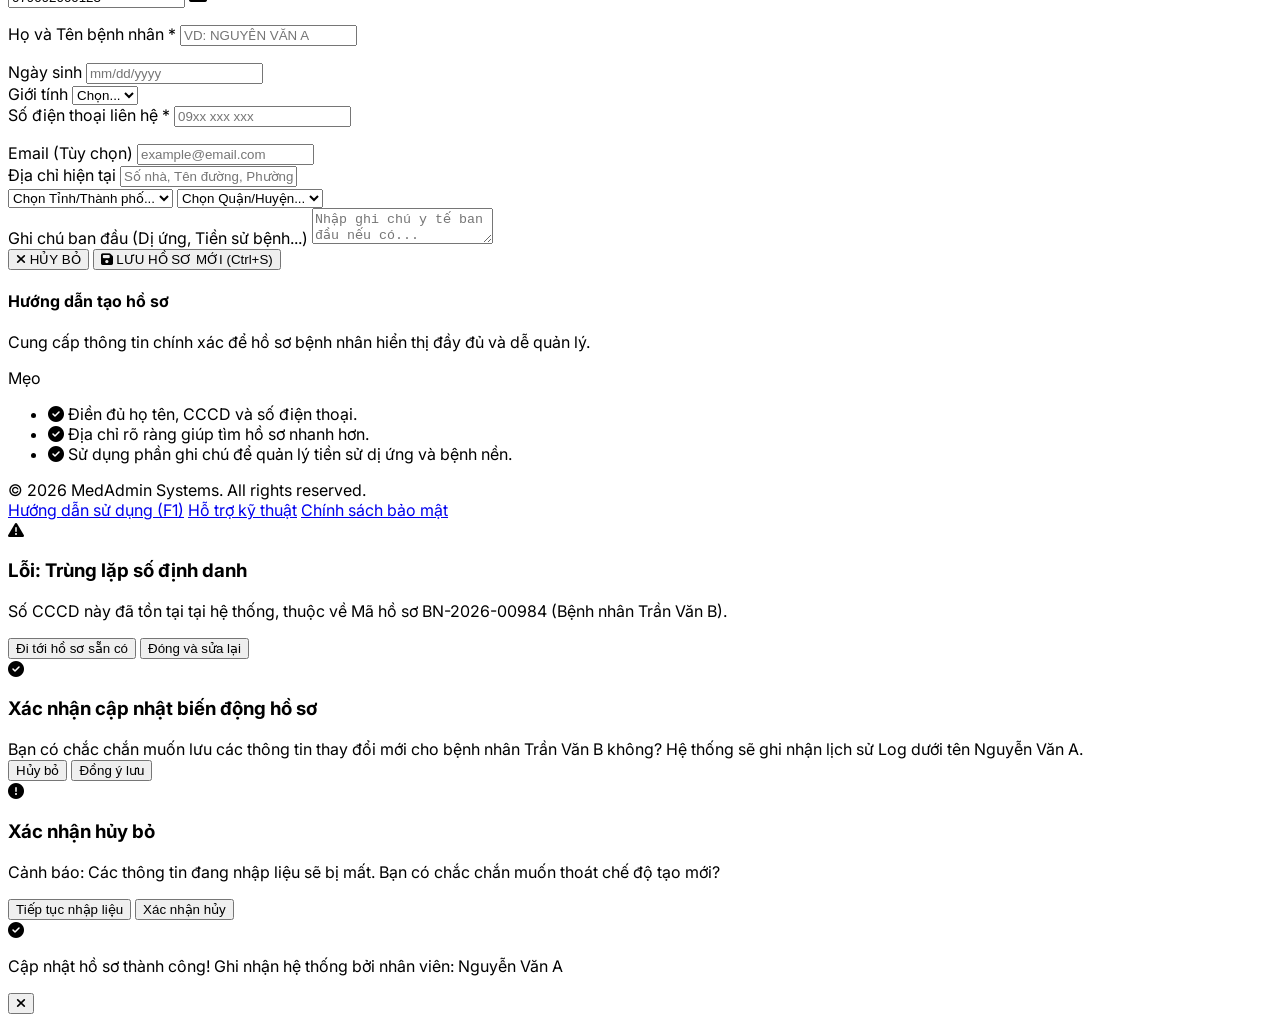
==== commit af6ce796: "c c" ====
--- a/TiepTan/index.html
+++ b/TiepTan/index.html
@@ -16,7 +16,7 @@
         .sidebar-active { background: linear-gradient(90deg, #2ae09a 0%, #3bf0b0 100%); color: #0d4834; font-weight: 600; }
     </style>
 </head>
-<body class="bg-[#f0f4f9] text-gray-800 min-h-screen flex flex-col justify-between select-none">
+<body class="bg-[#f0f4f9] text-gray-800 min-h-screen flex select-none">
 
     <!-- MAIN APP WRAPPER -->
     <div class="flex flex-1">
@@ -75,7 +75,7 @@
         <div class="flex-1 flex flex-col min-w-0">
             
             <!-- TOP APP BAR -->
-            <header class="bg-white h-16 border-b border-gray-200 px-6 flex items-center justify-between sticky top-0 z-10">
+            <header class="bg-white h-16 border-b border-gray-200 px-6 flex items-center justify-between sticky top-0 z-10 shadow-sm">
                 <div>
                     <span class="text-lg font-black tracking-tight text-gray-900">Bệnh viện ÔII</span>
                 </div>
@@ -93,35 +93,36 @@
             </header>
 
             <!-- VIEW CONTAINER WITH ROUTING DYNAMIC STATES -->
-            <main class="flex-1 p-6 overflow-y-auto">
+            <main class="flex-1 py-6 px-8 overflow-y-auto bg-[#f5f8fc]">
+                <div class="max-w-7xl mx-auto space-y-6">
 
                 <!-- 1. VIEW MAIN: DASHBOARD WITH PATIENT SUMMARY -->
-                <div id="view-main" class="grid grid-cols-3 gap-6 animate-fadeIn">
-                    <div class="col-span-2 space-y-6">
-                        <div class="bg-white rounded-xl border border-gray-200 shadow-sm p-6">
-                            <div class="flex items-center justify-between mb-4">
+                <div id="view-main" class="grid grid-cols-1 xl:grid-cols-[1.8fr_1fr] gap-6 animate-fadeIn">
+                    <div class="space-y-6">
+                        <div class="bg-white rounded-3xl border border-gray-200 shadow-sm p-6">
+                            <div class="flex flex-col md:flex-row md:items-center md:justify-between gap-4 mb-4">
                                 <div>
-                                    <h2 class="text-xl font-bold text-gray-900">Trang chính</h2>
-                                    <p class="text-xs text-gray-500">Tổng quan hồ sơ bệnh nhân và dữ liệu bản mẫu.</p>
-                                </div>
-                                <button onclick="showPatientManagement()" class="bg-blue-600 text-white text-xs font-semibold px-4 py-2 rounded-lg hover:bg-blue-700">Xem đầy đủ hồ sơ</button>
-                            </div>
-                            <div class="grid grid-cols-3 gap-4">
-                                <div class="rounded-2xl bg-slate-50 p-4 border border-slate-200">
+                                    <h2 class="text-2xl font-bold text-gray-900">Trang chính</h2>
+                                    <p class="text-sm text-gray-500">Tổng quan hồ sơ bệnh nhân và dữ liệu bản mẫu.</p>
+                                </div>
+                                <button onclick="showPatientManagement()" class="bg-blue-600 text-white text-sm font-semibold px-5 py-3 rounded-2xl hover:bg-blue-700">Xem đầy đủ hồ sơ</button>
+                            </div>
+                            <div class="grid grid-cols-1 sm:grid-cols-3 gap-4">
+                                <div class="rounded-3xl bg-slate-50 p-6 border border-slate-200 min-h-[150px]">
                                     <p class="text-xs uppercase tracking-[0.2em] text-slate-500 mb-3">Tổng hồ sơ</p>
-                                    <div id="dashboard-count-total" class="text-3xl font-bold text-slate-900">0</div>
-                                </div>
-                                <div class="rounded-2xl bg-slate-50 p-4 border border-slate-200">
+                                    <div id="dashboard-count-total" class="text-4xl font-bold text-slate-900">0</div>
+                                </div>
+                                <div class="rounded-3xl bg-slate-50 p-6 border border-slate-200 min-h-[150px]">
                                     <p class="text-xs uppercase tracking-[0.2em] text-slate-500 mb-3">BHYT hết hạn</p>
-                                    <div id="dashboard-count-expired" class="text-3xl font-bold text-rose-600">0</div>
-                                </div>
-                                <div class="rounded-2xl bg-slate-50 p-4 border border-slate-200">
+                                    <div id="dashboard-count-expired" class="text-4xl font-bold text-rose-600">0</div>
+                                </div>
+                                <div class="rounded-3xl bg-slate-50 p-6 border border-slate-200 min-h-[150px]">
                                     <p class="text-xs uppercase tracking-[0.2em] text-slate-500 mb-3">Hồ sơ mới</p>
-                                    <div id="dashboard-count-new" class="text-3xl font-bold text-emerald-600">0</div>
-                                </div>
-                            </div>
-                        </div>
-                        <div class="bg-white rounded-xl border border-gray-200 shadow-sm p-6">
+                                    <div id="dashboard-count-new" class="text-4xl font-bold text-emerald-600">0</div>
+                                </div>
+                            </div>
+                        </div>
+                        <div class="bg-white rounded-3xl border border-gray-200 shadow-sm p-6">
                             <div class="flex items-center justify-between mb-4">
                                 <h3 class="text-sm font-semibold text-gray-900">Hồ sơ bệnh nhân gần đây</h3>
                                 <span class="text-xs text-slate-500">Hiển thị 3 hồ sơ mới nhất</span>
@@ -129,8 +130,8 @@
                             <div id="dashboard-recent-list" class="space-y-3"></div>
                         </div>
                     </div>
-                    <div class="bg-white rounded-xl border border-gray-200 shadow-sm flex flex-col overflow-hidden">
-                        <div class="bg-[#f0f4f9] px-4 py-3 border-b flex justify-between items-center">
+                    <div class="bg-white rounded-3xl border border-gray-200 shadow-sm flex flex-col overflow-hidden min-h-[360px]">
+                        <div class="bg-slate-50 px-5 py-4 border-b flex justify-between items-center">
                             <span class="text-xs font-bold text-gray-700 tracking-wide uppercase">Lịch sử bệnh án</span>
                             <i class="fa-solid fa-clock-rotate-left text-gray-500"></i>
                         </div>
@@ -154,8 +155,8 @@
                 </div>
 
                 <!-- 2. VIEW PATIENT MANAGEMENT: full add/edit/delete list -->
-                <div id="view-patients" class="hidden max-w-6xl mx-auto animate-fadeIn">
-                    <div class="flex flex-col md:flex-row md:items-center md:justify-between gap-4 mb-6">
+                <div id="view-patients" class="hidden max-w-7xl mx-auto animate-fadeIn bg-white rounded-3xl border border-gray-200 shadow-sm p-6">
+                    <div class="flex flex-col md:flex-row md:items-center md:justify-between gap-6 mb-6">
                         <div>
                             <h2 class="text-xl font-bold text-gray-900">Quản lý hồ sơ bệnh nhân</h2>
                             <p class="text-xs text-gray-500">Tạo mới, sửa, xóa và xem chi tiết hồ sơ bệnh nhân.</p>
@@ -165,7 +166,7 @@
                             <button onclick="switchView('view-create')" class="bg-emerald-700 text-white text-xs font-semibold px-4 py-2 rounded-lg hover:bg-emerald-800">Thêm hồ sơ mới</button>
                         </div>
                     </div>
-                    <div id="patients-management-list" class="space-y-3"></div>
+                    <div id="patients-management-list" class="space-y-3 min-h-[220px]"></div>
                 </div>
 
                 <!-- 3. VIEW EDIT: PATIENT PROFILE EDIT MODE (image_4a17e6.png) -->
@@ -352,12 +353,26 @@
                         </div>
 
                         <div class="border border-gray-200 rounded-xl p-5 bg-white">
-                            <div class="flex items-center justify-between mb-4">
+                            <div class="flex flex-col sm:flex-row sm:items-center sm:justify-between gap-3 mb-4">
                                 <div>
                                     <h3 class="text-sm font-semibold text-gray-900">Lịch sử bệnh án</h3>
                                     <p class="text-xs text-gray-500">Xem lịch sử khám bệnh và ghi chú chi tiết.</p>
                                 </div>
-                                <span id="detail-history-status" class="text-[11px] text-slate-500">Danh sách mới nhất</span>
+                                <div class="flex items-center gap-2">
+                                    <span id="detail-history-status" class="text-[11px] text-slate-500">Danh sách mới nhất</span>
+                                    <button onclick="toggleHistoryForm(true)" class="text-xs bg-slate-100 text-slate-700 px-3 py-2 rounded hover:bg-slate-200">Thêm ghi chú</button>
+                                </div>
+                            </div>
+                            <div id="history-entry-form" class="hidden space-y-3 mb-4 p-4 border border-slate-200 rounded-3xl bg-slate-50">
+                                <div class="grid grid-cols-1 sm:grid-cols-3 gap-3">
+                                    <input id="input-history-date" type="text" placeholder="Ngày (dd/mm/yyyy)" class="col-span-1 border border-gray-300 rounded p-2 text-xs text-gray-800 outline-none">
+                                    <input id="input-history-title" type="text" placeholder="Tiêu đề" class="col-span-2 border border-gray-300 rounded p-2 text-xs text-gray-800 outline-none">
+                                </div>
+                                <textarea id="input-history-note" placeholder="Mô tả chi tiết lịch sử bệnh án..." class="w-full border border-gray-300 rounded p-2 text-xs text-gray-800 outline-none min-h-[90px] resize-none"></textarea>
+                                <div class="flex justify-end gap-3">
+                                    <button onclick="toggleHistoryForm(false)" class="text-xs px-3 py-2 rounded border border-slate-300 text-slate-700 hover:bg-slate-100">Hủy</button>
+                                    <button onclick="saveHistoryRecord()" class="text-xs px-3 py-2 rounded bg-emerald-600 text-white hover:bg-emerald-700">Lưu lịch sử</button>
+                                </div>
                             </div>
                             <div id="detail-history-list" class="space-y-3"></div>
                         </div>
@@ -452,13 +467,19 @@
                     </div>
 
                     <!-- Right Empty Placeholder Dashboard Widget State (image_4a1841.png Style) -->
-                    <div class="bg-[#f8fafc] border border-dashed border-gray-300 rounded-xl flex flex-col items-center justify-center p-8 text-center">
-                        <div class="w-16 h-16 bg-white border shadow-sm rounded-full flex items-center justify-center text-gray-400 mb-4 relative">
-                            <i class="fa-regular fa-folder-open text-2xl"></i>
-                            <span class="absolute -top-1 -right-1 bg-gray-100 border text-gray-500 rounded px-1 text-[9px] font-bold"><i class="fa-solid fa-hourglass"></i></span>
-                        </div>
-                        <h4 class="font-bold text-gray-900 text-sm mb-1">Chưa có dữ liệu lịch sử</h4>
-                        <p class="text-xs text-gray-400 max-w-xs leading-relaxed">Không có dữ liệu lịch sử - Hồ sơ mới đang được tạo. Lịch sử khám bệnh sẽ xuất hiện tại đây sau phiên làm việc đầu tiên.</p>
+                    <div class="bg-white border border-gray-200 rounded-3xl p-6 shadow-sm">
+                        <div class="flex items-center justify-between mb-4">
+                            <div>
+                                <h4 class="text-base font-semibold text-slate-900">Hướng dẫn tạo hồ sơ</h4>
+                                <p class="text-xs text-slate-500">Cung cấp thông tin chính xác để hồ sơ bệnh nhân hiển thị đầy đủ và dễ quản lý.</p>
+                            </div>
+                            <span class="text-xs uppercase tracking-[0.2em] text-emerald-600">Mẹo</span>
+                        </div>
+                        <ul class="space-y-3 text-sm text-slate-600">
+                            <li class="flex items-start gap-2"><span class="mt-1 text-emerald-600"><i class="fa-solid fa-circle-check"></i></span> Điền đủ họ tên, CCCD và số điện thoại.</li>
+                            <li class="flex items-start gap-2"><span class="mt-1 text-emerald-600"><i class="fa-solid fa-circle-check"></i></span> Địa chỉ rõ ràng giúp tìm hồ sơ nhanh hơn.</li>
+                            <li class="flex items-start gap-2"><span class="mt-1 text-emerald-600"><i class="fa-solid fa-circle-check"></i></span> Sử dụng phần ghi chú để quản lý tiền sử dị ứng và bệnh nền.</li>
+                        </ul>
                     </div>
                 </div>
 
@@ -471,9 +492,6 @@
                 </div>
                 <!-- Dynamic Quick Navigation Action Triggers for Testing -->
                 <div class="flex items-center space-x-4">
-                    <button onclick="switchView('view-create')" class="bg-white hover:bg-emerald-50 text-emerald-700 font-bold px-3 py-1 rounded border border-emerald-300 flex items-center space-x-1 shadow-sm cursor-pointer">
-                        <i class="fa-solid fa-plus"></i> <span>TẠO MỚI (F2)</span>
-                    </button>
                     <div class="flex space-x-4 text-gray-500">
                         <a href="#" class="hover:underline">Hướng dẫn sử dụng (F1)</a>
                         <a href="#" class="hover:underline">Hỗ trợ kỹ thuật</a>
@@ -866,9 +884,13 @@
         }
 
         // Open detail view and populate
+        let currentDetailPatientId = null;
+
         function openDetail(id){
             const p = loadPatients().find(x=>x.id===id);
             if(!p) return;
+            currentDetailPatientId = id;
+            toggleHistoryForm(false);
             const detail = document.getElementById('view-detail');
             if(!detail) return;
             detail.querySelector('h2') && (detail.querySelector('h2').textContent = 'Chi tiết Hồ sơ Bệnh nhân');
@@ -882,19 +904,86 @@
             detail.querySelector('#detail-bhyt') && (detail.querySelector('#detail-bhyt').textContent = p.bhyt || 'Không có');
             detail.querySelector('#detail-bhyt-period') && (detail.querySelector('#detail-bhyt-period').textContent = `${p.bhytFrom || '-'} — ${p.bhytUntil || '-'}`);
             detail.querySelector('#detail-history-count') && (detail.querySelector('#detail-history-count').textContent = `${(p.history||[]).length} mục`);
-            const historyList = detail.querySelector('#detail-history-list');
-            if (historyList) {
-                historyList.innerHTML = (p.history || []).map(item => `
-                    <div class="rounded-2xl border border-slate-200 bg-slate-50 p-4">
-                        <div class="flex items-center justify-between mb-2">
-                            <span class="text-sm font-semibold text-slate-900">${escapeHtml(item.title)}</span>
-                            <span class="text-[11px] text-slate-500">${escapeHtml(item.date)}</span>
-                        </div>
-                        <p class="text-xs text-slate-600 leading-relaxed">${escapeHtml(item.note)}</p>
-                    </div>
-                `).join('') || '<div class="text-xs text-slate-500">Chưa có lịch sử bệnh án.</div>';
-            }
+            renderDetailHistory(p);
             switchView('view-detail');
+        }
+
+        function renderDetailHistory(p) {
+            const historyList = document.getElementById('detail-history-list');
+            if (!historyList) return;
+            const items = p.history || [];
+            if (!items.length) {
+                historyList.innerHTML = '<div class="text-sm text-slate-500">Chưa có lịch sử bệnh án.</div>';
+                return;
+            }
+            historyList.innerHTML = items.map((item, index) => `
+                <div class="rounded-3xl border border-slate-200 bg-slate-50 p-4">
+                    <div class="flex flex-col sm:flex-row sm:items-start sm:justify-between gap-3 mb-3">
+                        <div>
+                            <div class="text-sm font-semibold text-slate-900">${escapeHtml(item.title)}</div>
+                            <div class="text-[11px] text-slate-500">${escapeHtml(item.date)}</div>
+                        </div>
+                        <button onclick="deleteHistoryRecord('${p.id}', ${index})" class="text-[11px] text-rose-600 hover:underline">Xóa</button>
+                    </div>
+                    <p class="text-sm text-slate-600 leading-relaxed">${escapeHtml(item.note)}</p>
+                </div>
+            `).join('');
+        }
+
+        function toggleHistoryForm(show) {
+            const form = document.getElementById('history-entry-form');
+            if (!form) return;
+            const shouldShow = show === undefined ? form.classList.contains('hidden') : show;
+            if (shouldShow) {
+                form.classList.remove('hidden');
+                document.getElementById('input-history-date') && (document.getElementById('input-history-date').value = '');
+                document.getElementById('input-history-title') && (document.getElementById('input-history-title').value = '');
+                document.getElementById('input-history-note') && (document.getElementById('input-history-note').value = '');
+            } else {
+                form.classList.add('hidden');
+            }
+        }
+
+        function saveHistoryRecord() {
+            if (!currentDetailPatientId) return;
+            const dateField = document.getElementById('input-history-date');
+            const titleField = document.getElementById('input-history-title');
+            const noteField = document.getElementById('input-history-note');
+            if (!dateField || !titleField || !noteField) return;
+            const date = dateField.value.trim();
+            const title = titleField.value.trim();
+            const note = noteField.value.trim();
+            if (!date || !title || !note) {
+                alert('Vui lòng nhập đầy đủ ngày, tiêu đề và nội dung lịch sử bệnh án.');
+                return;
+            }
+            const patients = loadPatients();
+            const patient = patients.find(p => p.id === currentDetailPatientId);
+            if (!patient) return;
+            patient.history = patient.history || [];
+            patient.history.unshift({ date, title, note });
+            savePatients(patients);
+            renderDetailHistory(patient);
+            document.getElementById('detail-history-count') && (document.getElementById('detail-history-count').textContent = `${patient.history.length} mục`);
+            renderPatientManagementList();
+            renderDashboardOverview();
+            toggleHistoryForm(false);
+            triggerSuccessToast();
+        }
+
+        function deleteHistoryRecord(patientId, historyIndex) {
+            if (!confirm('Bạn có chắc chắn muốn xóa mục này khỏi lịch sử bệnh án?')) return;
+            const patients = loadPatients();
+            const patient = patients.find(p => p.id === patientId);
+            if (!patient || !patient.history) return;
+            patient.history.splice(historyIndex, 1);
+            savePatients(patients);
+            if (currentDetailPatientId === patientId) {
+                renderDetailHistory(patient);
+                document.getElementById('detail-history-count') && (document.getElementById('detail-history-count').textContent = `${patient.history.length} mục`);
+            }
+            renderPatientManagementList();
+            renderDashboardOverview();
         }
 
         // Open edit view and populate fields
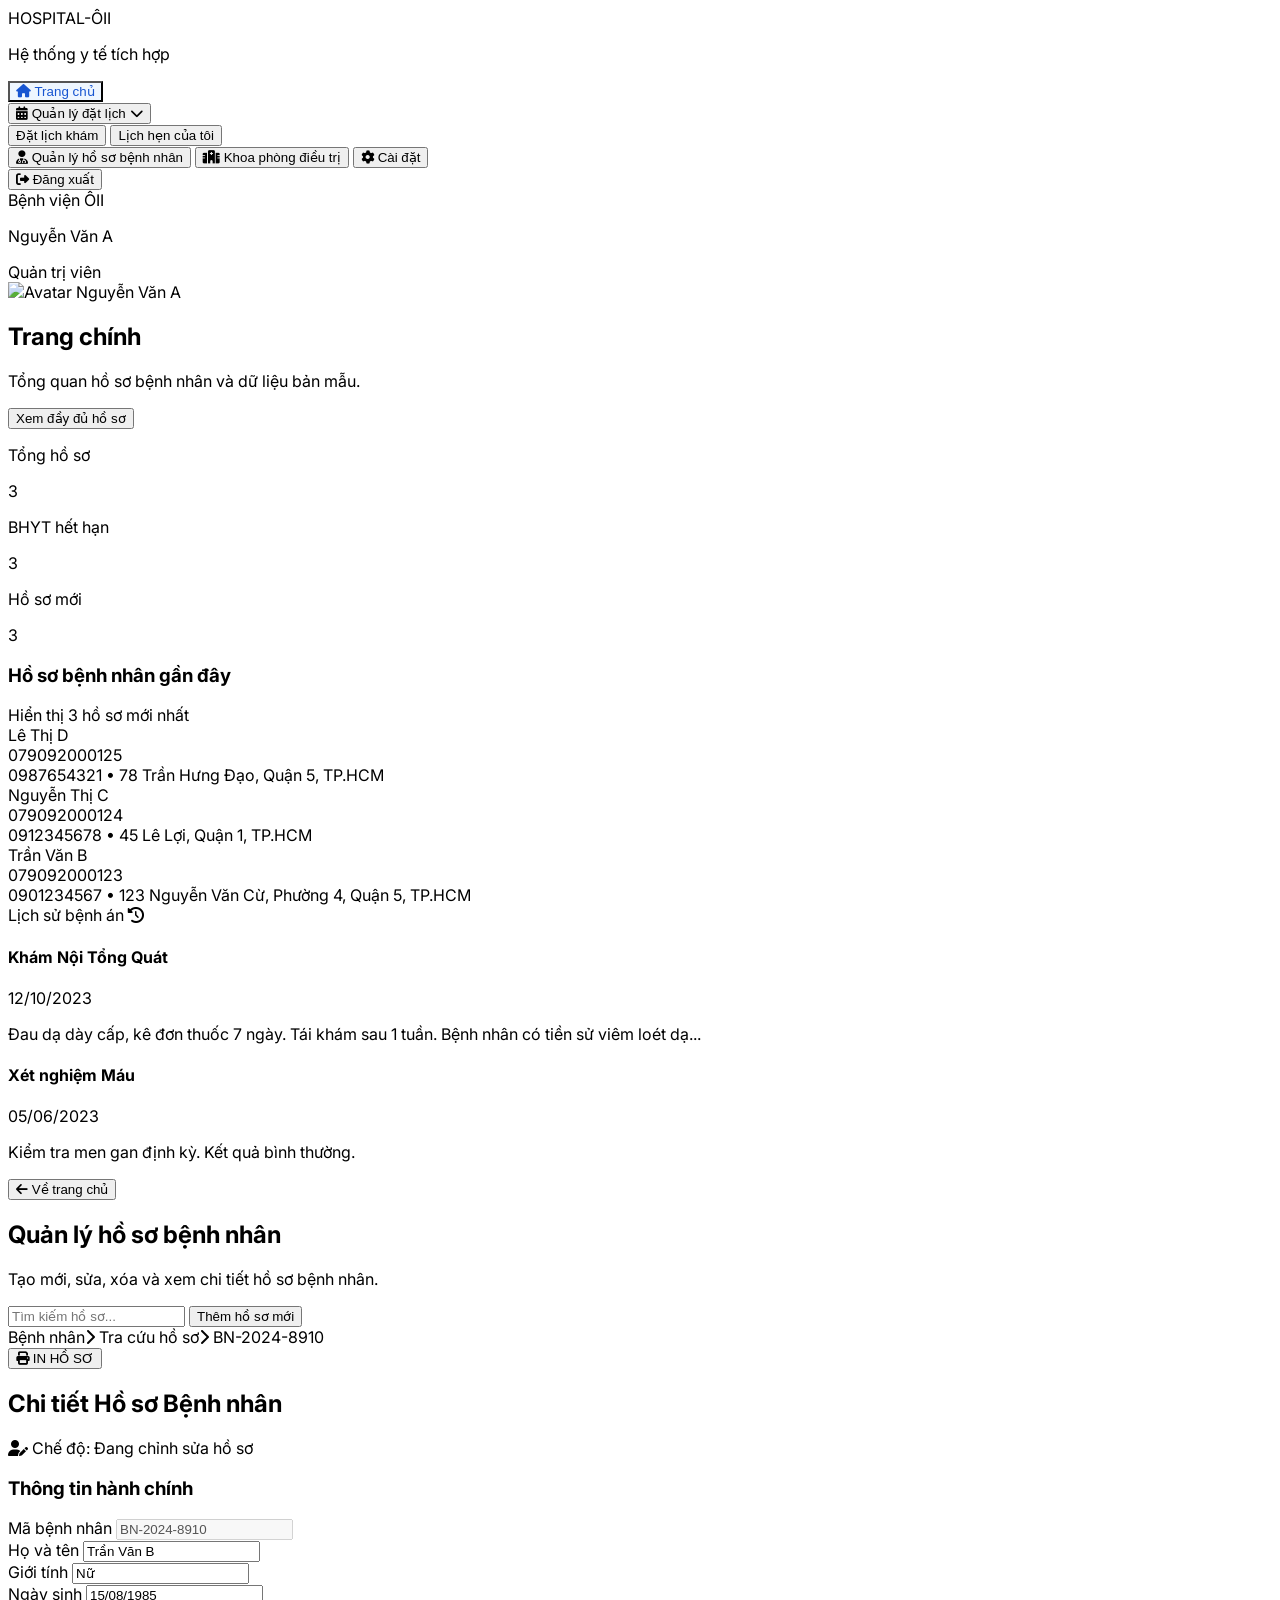
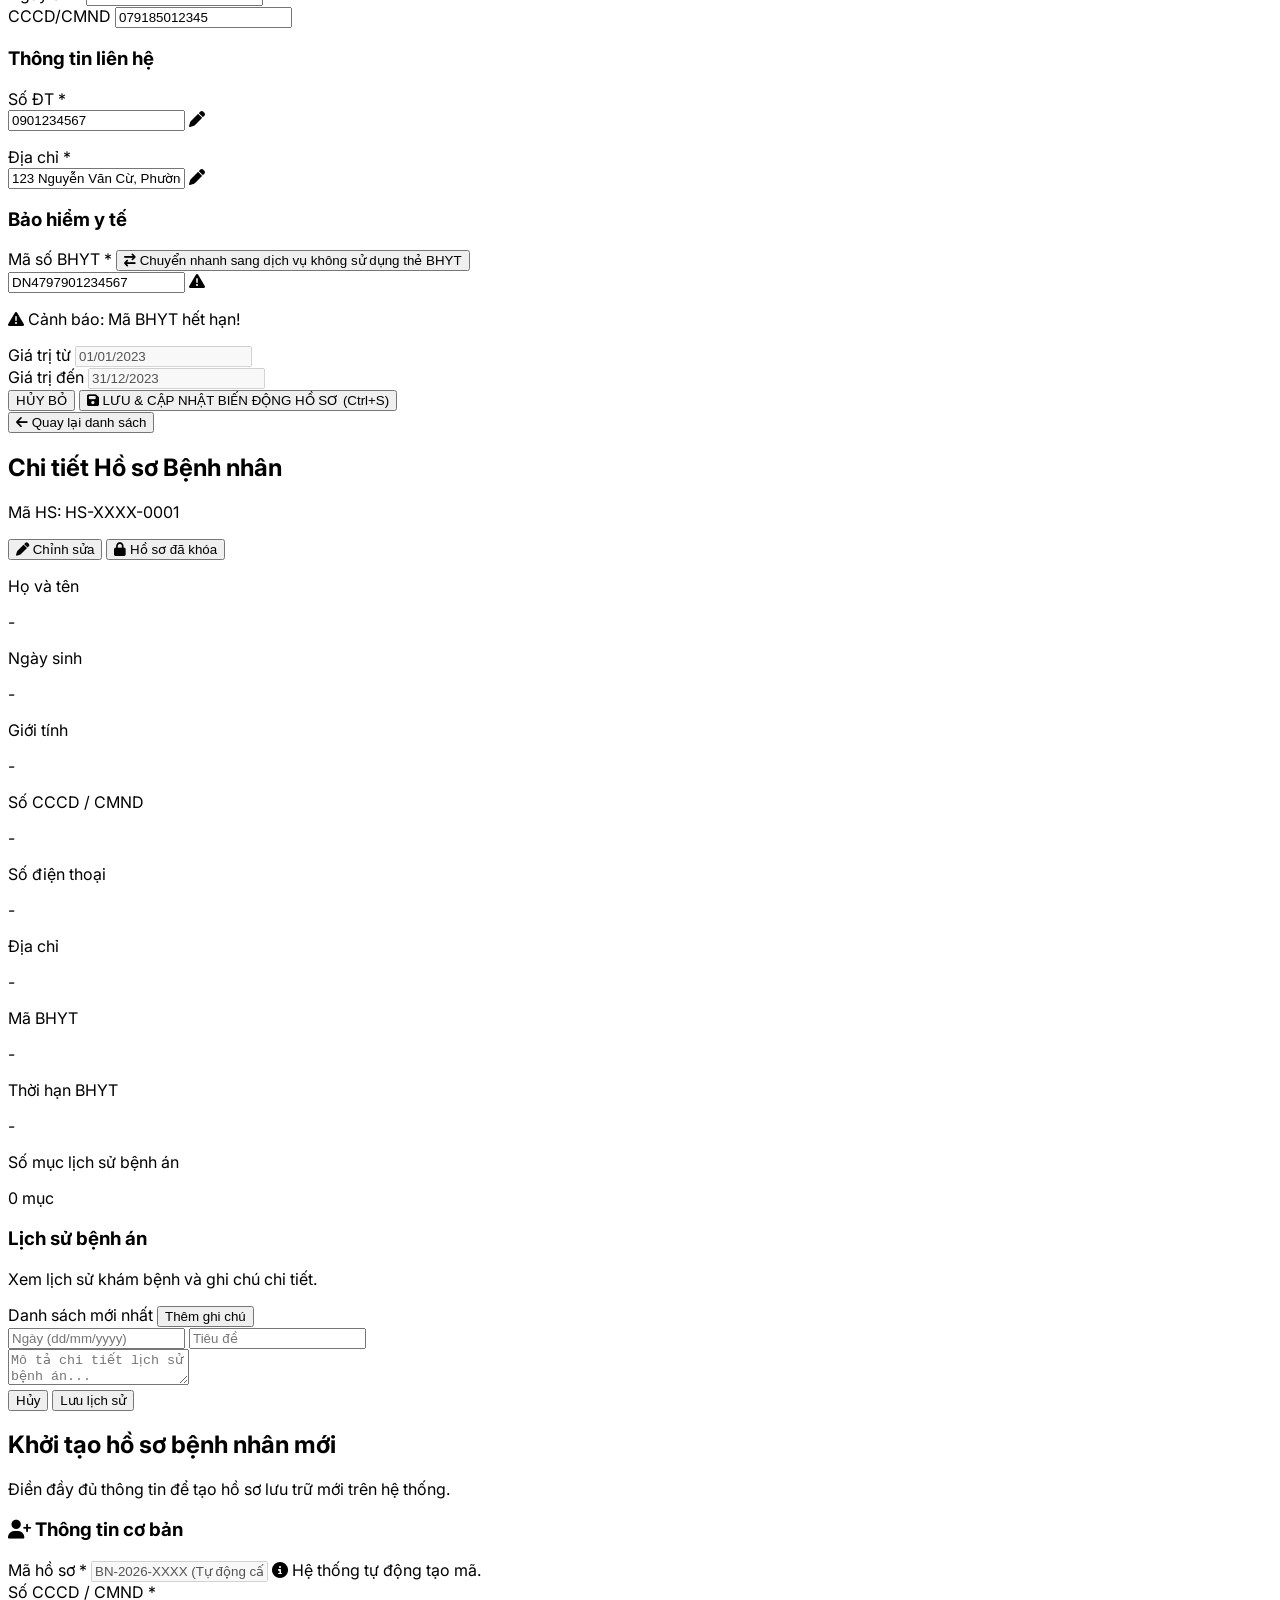
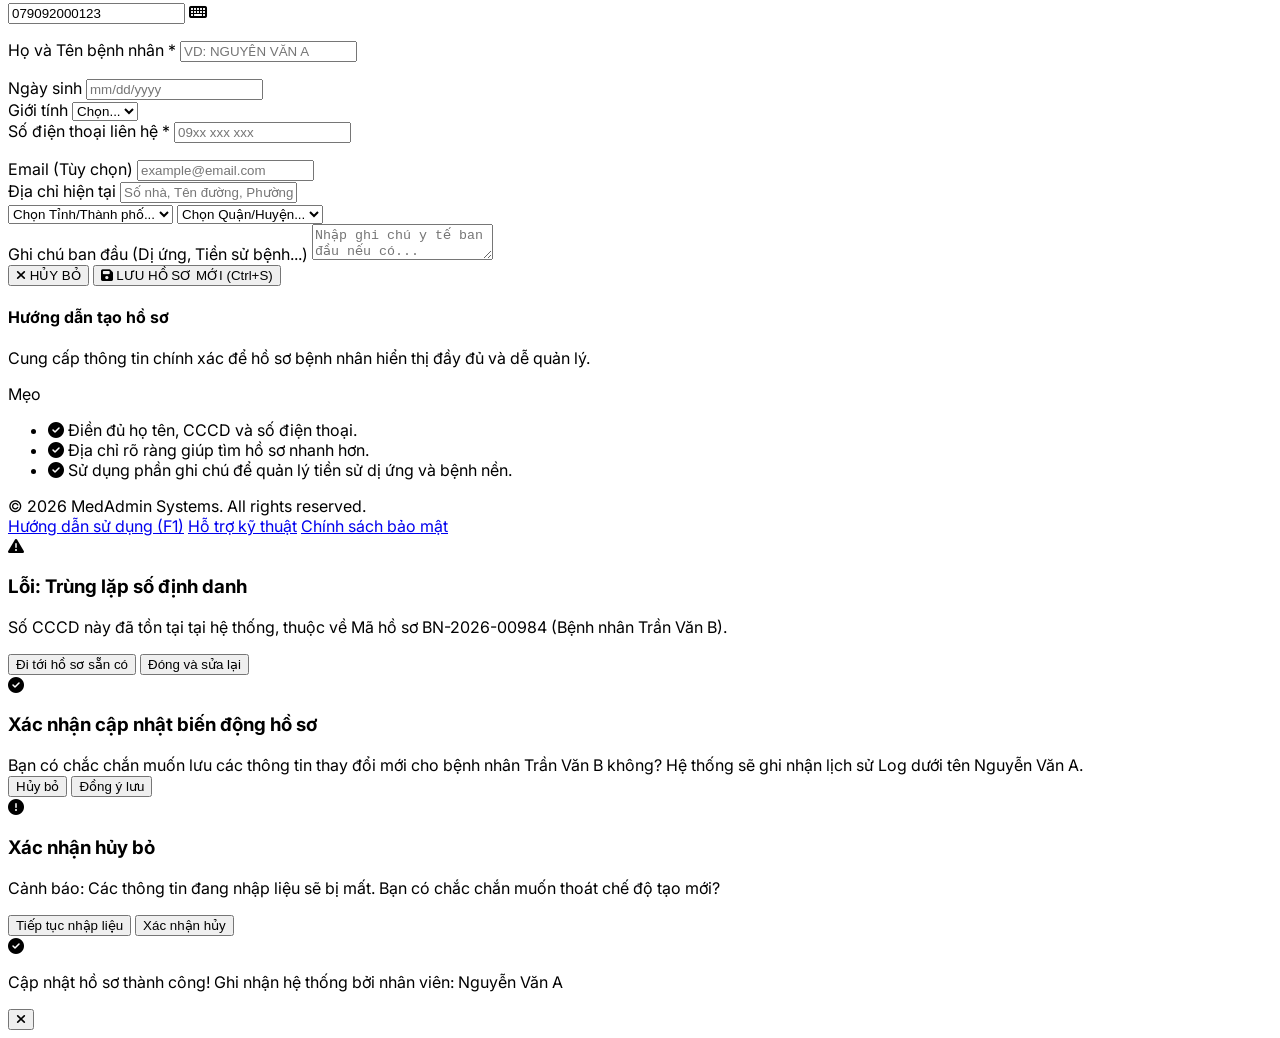
==== commit 600fac34: "cmt cmt" ====
--- a/TiepTan/index.html
+++ b/TiepTan/index.html
@@ -13,10 +13,14 @@
     <link rel="stylesheet" href="https://cdnjs.cloudflare.com/ajax/libs/font-awesome/6.4.0/css/all.min.css">
     <style>
         body { font-family: 'Inter', sans-serif; }
-        .sidebar-active { background: linear-gradient(90deg, #2ae09a 0%, #3bf0b0 100%); color: #0d4834; font-weight: 600; }
+        .sidebar-link { transition: background .2s ease, color .2s ease; }
+        .sidebar-link.active, .sidebar-link:hover { background: #eef6ff; color: #1755d1; }
+        .sidebar-link.active i, .sidebar-link:hover i { color: #1755d1; }
+        .sidebar-subitem { transition: color .2s ease; }
+        .sidebar-subitem:hover { color: #0f172a; }
     </style>
 </head>
-<body class="bg-[#f0f4f9] text-gray-800 min-h-screen flex select-none">
+<body class="bg-[#eef5ff] text-gray-800 min-h-screen flex select-none">
 
     <!-- MAIN APP WRAPPER -->
     <div class="flex flex-1">
@@ -31,43 +35,39 @@
                 </div>
                 <!-- Navigation Links -->
                 <nav class="p-4 space-y-3">
-                    <button onclick="showMainDashboard()" class="w-full rounded-2xl bg-slate-100 border border-slate-200 text-slate-900 text-sm font-semibold px-4 py-3 flex items-center gap-3 justify-start">
-                        <i class="fa-solid fa-house text-base"></i>
-                        <span>Tổng quan</span>
+                    <button onclick="showMainDashboard()" data-menu="home" class="sidebar-link w-full rounded-3xl border border-slate-200 text-left px-4 py-3 text-sm font-semibold text-slate-900 flex items-center gap-3 active">
+                        <i class="fa-solid fa-house text-base text-blue-600"></i>
+                        <span>Trang chủ</span>
                     </button>
-                    <button onclick="showPatientManagement()" class="w-full rounded-2xl text-left px-4 py-3 text-sm text-slate-700 hover:bg-slate-100 flex items-center gap-3">
-                        <i class="fa-solid fa-user-doctor text-base"></i>
-                        <span>Quản lý hồ sơ bệnh nhân</span>
-                    </button>
-                    <div class="rounded-2xl border border-slate-200 bg-slate-50 overflow-hidden">
+                    <div class="rounded-3xl border border-slate-200 bg-slate-50 overflow-hidden">
                         <button class="w-full px-4 py-3 text-sm font-semibold text-slate-900 flex items-center justify-between gap-3">
-                            <span class="flex items-center gap-3"><i class="fa-solid fa-calendar-days text-base"></i> <span>Quản lý đặt lịch</span></span>
+                            <span class="flex items-center gap-3"><i class="fa-solid fa-calendar-days text-base text-blue-600"></i> <span>Quản lý đặt lịch</span></span>
                             <i class="fa-solid fa-chevron-down text-xs text-slate-400"></i>
                         </button>
                         <div class="px-6 py-3 space-y-2 border-t border-slate-200">
-                            <button class="w-full text-left text-xs text-slate-600 hover:text-slate-900">Đặt lịch khám</button>
-                            <button class="w-full text-left text-xs text-slate-600 hover:text-slate-900">Lịch hẹn của tôi</button>
-                        </div>
-                    </div>
-                    <div class="rounded-2xl border border-slate-200 bg-slate-50 overflow-hidden">
-                        <button class="w-full px-4 py-3 text-sm font-semibold text-slate-900 flex items-center justify-between gap-3">
-                            <span class="flex items-center gap-3"><i class="fa-solid fa-shield-halved text-base"></i> <span>Phân quyền người dùng</span></span>
-                            <i class="fa-solid fa-chevron-down text-xs text-slate-400"></i>
-                        </button>
-                        <div class="px-6 py-3 space-y-2 border-t border-slate-200">
-                            <button class="w-full text-left text-xs text-slate-600 hover:text-slate-900">Tài khoản</button>
-                            <button class="w-full text-left text-xs text-slate-600 hover:text-slate-900">Vai trò ở Phân quyền</button>
-                        </div>
-                    </div>
-                    <button class="w-full text-left rounded-2xl px-4 py-3 text-sm text-slate-700 hover:bg-slate-100 flex items-center gap-3">
-                        <i class="fa-solid fa-triangle-exclamation text-base"></i>
-                        <span>Xử lý sự cố</span>
+                            <button class="sidebar-subitem w-full text-left text-xs text-slate-600 hover:text-slate-900">Đặt lịch khám</button>
+                            <button class="sidebar-subitem w-full text-left text-xs text-slate-600 hover:text-slate-900">Lịch hẹn của tôi</button>
+                        </div>
+                    </div>
+                    <button onclick="showPatientManagement()" data-menu="patients" class="sidebar-link w-full rounded-3xl text-left px-4 py-3 text-sm text-slate-700 flex items-center gap-3">
+                        <i class="fa-solid fa-user-doctor text-base text-slate-500"></i>
+                        <span>Quản lý hồ sơ bệnh nhân</span>
                     </button>
-                    <button class="w-full text-left rounded-2xl px-4 py-3 text-sm text-slate-700 hover:bg-slate-100 flex items-center gap-3">
-                        <i class="fa-solid fa-gear text-base"></i>
+                    <button class="sidebar-link w-full rounded-3xl text-left px-4 py-3 text-sm text-slate-700 flex items-center gap-3">
+                        <i class="fa-solid fa-hospital text-base text-slate-500"></i>
+                        <span>Khoa phòng điều trị</span>
+                    </button>
+                    <button class="sidebar-link w-full rounded-3xl text-left px-4 py-3 text-sm text-slate-700 flex items-center gap-3">
+                        <i class="fa-solid fa-gear text-base text-slate-500"></i>
                         <span>Cài đặt</span>
                     </button>
                 </nav>
+            </div>
+            <div class="p-4 border-t border-slate-200">
+                <button class="w-full rounded-3xl bg-blue-600 text-white text-sm font-semibold px-4 py-3 flex items-center justify-center gap-2 hover:bg-blue-700">
+                    <i class="fa-solid fa-right-from-bracket"></i>
+                    <span>Đăng xuất</span>
+                </button>
             </div>
         </aside>
 
@@ -93,7 +93,7 @@
             </header>
 
             <!-- VIEW CONTAINER WITH ROUTING DYNAMIC STATES -->
-            <main class="flex-1 py-6 px-8 overflow-y-auto bg-[#f5f8fc]">
+            <main class="flex-1 py-6 px-8 overflow-y-auto bg-[#f7fbff]">
                 <div class="max-w-7xl mx-auto space-y-6">
 
                 <!-- 1. VIEW MAIN: DASHBOARD WITH PATIENT SUMMARY -->
@@ -156,14 +156,22 @@
 
                 <!-- 2. VIEW PATIENT MANAGEMENT: full add/edit/delete list -->
                 <div id="view-patients" class="hidden max-w-7xl mx-auto animate-fadeIn bg-white rounded-3xl border border-gray-200 shadow-sm p-6">
-                    <div class="flex flex-col md:flex-row md:items-center md:justify-between gap-6 mb-6">
-                        <div>
-                            <h2 class="text-xl font-bold text-gray-900">Quản lý hồ sơ bệnh nhân</h2>
-                            <p class="text-xs text-gray-500">Tạo mới, sửa, xóa và xem chi tiết hồ sơ bệnh nhân.</p>
-                        </div>
-                        <div class="flex items-center gap-3">
+                    <div class="flex flex-col lg:flex-row lg:items-center lg:justify-between gap-4 mb-6">
+                        <div class="space-y-2">
+                            <div class="flex items-center gap-2 text-sm text-slate-600">
+                                <button onclick="showMainDashboard()" class="inline-flex items-center gap-2 text-blue-700 hover:text-blue-900">
+                                    <i class="fa-solid fa-arrow-left"></i>
+                                    <span>Về trang chủ</span>
+                                </button>
+                            </div>
+                            <div>
+                                <h2 class="text-xl font-bold text-gray-900">Quản lý hồ sơ bệnh nhân</h2>
+                                <p class="text-xs text-gray-500">Tạo mới, sửa, xóa và xem chi tiết hồ sơ bệnh nhân.</p>
+                            </div>
+                        </div>
+                        <div class="flex flex-col sm:flex-row sm:items-center gap-3 w-full sm:w-auto">
                             <input id="input-search-patient" type="text" placeholder="Tìm kiếm hồ sơ..." oninput="updatePatientSearch(event)" class="w-full md:w-80 border border-slate-300 rounded-2xl px-4 py-3 text-sm outline-none focus:border-blue-500 focus:ring-2 focus:ring-blue-100">
-                            <button onclick="switchView('view-create')" class="bg-emerald-700 text-white text-xs font-semibold px-4 py-2 rounded-lg hover:bg-emerald-800">Thêm hồ sơ mới</button>
+                            <button onclick="switchView('view-create')" class="bg-blue-600 text-white text-xs font-semibold px-4 py-2 rounded-lg hover:bg-blue-700">Thêm hồ sơ mới</button>
                         </div>
                     </div>
                     <div id="patients-management-list" class="space-y-3 min-h-[220px]"></div>
@@ -279,7 +287,7 @@
                         <!-- Action Trigger Control Buttons Form Footer -->
                         <div class="flex justify-between items-center mt-6 pt-4 border-t">
                             <button onclick="openModal('modal-cancel')" class="border border-gray-300 text-gray-700 font-medium px-5 py-2 rounded text-sm hover:bg-gray-50 cursor-pointer">HỦY BỎ</button>
-                            <button onclick="validateEditAndOpenSaveModal()" class="bg-[#0f172a] hover:bg-slate-800 text-white font-medium px-6 py-2 rounded text-sm flex items-center space-x-2 shadow cursor-pointer">
+                            <button onclick="validateEditAndOpenSaveModal()" class="bg-blue-600 hover:bg-blue-700 text-white font-medium px-6 py-2 rounded text-sm flex items-center space-x-2 shadow cursor-pointer">
                                 <i class="fa-solid fa-floppy-disk"></i> <span>LƯU & CẬP NHẬT BIẾN ĐỘNG HỒ SƠ (Ctrl+S)</span>
                             </button>
                         </div>
@@ -371,7 +379,7 @@
                                 <textarea id="input-history-note" placeholder="Mô tả chi tiết lịch sử bệnh án..." class="w-full border border-gray-300 rounded p-2 text-xs text-gray-800 outline-none min-h-[90px] resize-none"></textarea>
                                 <div class="flex justify-end gap-3">
                                     <button onclick="toggleHistoryForm(false)" class="text-xs px-3 py-2 rounded border border-slate-300 text-slate-700 hover:bg-slate-100">Hủy</button>
-                                    <button onclick="saveHistoryRecord()" class="text-xs px-3 py-2 rounded bg-emerald-600 text-white hover:bg-emerald-700">Lưu lịch sử</button>
+                                    <button onclick="saveHistoryRecord()" class="text-xs px-3 py-2 rounded bg-blue-600 text-white hover:bg-blue-700">Lưu lịch sử</button>
                                 </div>
                             </div>
                             <div id="detail-history-list" class="space-y-3"></div>
@@ -460,7 +468,7 @@
                                 <i class="fa-solid fa-xmark"></i> <span>HỦY BỎ</span>
                             </button>
                             <!-- Click simulation logic triggers duplicate text match check -->
-                            <button onclick="triggerSubmitCreationCheck()" class="bg-[#0f172a] hover:bg-slate-800 text-white text-xs font-bold px-4 py-2 rounded flex items-center space-x-1 shadow cursor-pointer">
+                            <button onclick="triggerSubmitCreationCheck()" class="bg-blue-600 hover:bg-blue-700 text-white text-xs font-bold px-4 py-2 rounded flex items-center space-x-1 shadow cursor-pointer">
                                 <i class="fa-solid fa-floppy-disk"></i> <span>LƯU HỒ SƠ MỚI (Ctrl+S)</span>
                             </button>
                         </div>
@@ -536,7 +544,7 @@
             </div>
             <div class="p-4 bg-gray-50 border-t flex justify-end space-x-2">
                 <button onclick="closeModal()" class="border px-4 py-2 rounded text-xs font-semibold bg-white hover:bg-gray-50 text-gray-700">Hủy bỏ</button>
-                <button onclick="saveEditAndConfirm()" class="bg-emerald-700 hover:bg-emerald-800 text-white px-4 py-2 rounded text-xs font-bold">Đồng ý lưu</button>
+                <button onclick="saveEditAndConfirm()" class="bg-blue-600 hover:bg-blue-700 text-white px-4 py-2 rounded text-xs font-bold">Đồng ý lưu</button>
             </div>
         </div>
 
@@ -583,6 +591,12 @@
             
             // Unhide targeting active dashboard window view element
             document.getElementById(viewId).classList.remove('hidden');
+        }
+
+        function setSidebarActive(menuKey) {
+            document.querySelectorAll('.sidebar-link').forEach(el => el.classList.remove('active'));
+            const selected = document.querySelector(`.sidebar-link[data-menu="${menuKey}"]`);
+            if (selected) selected.classList.add('active');
         }
 
         // Generic Modular Modal Opening Handler Logic
@@ -738,6 +752,7 @@
 
         function showMainDashboard() {
             renderDashboardOverview();
+            setSidebarActive('home');
             switchView('view-main');
         }
 
@@ -746,6 +761,7 @@
             const searchInput = document.getElementById('input-search-patient');
             if (searchInput) searchInput.value = '';
             renderPatientManagementList();
+            setSidebarActive('patients');
             switchView('view-patients');
         }
 
@@ -856,7 +872,7 @@
                 container.innerHTML = `
                     <div class="p-6 text-center text-sm text-gray-500">
                         <p class="mb-3">Chưa có hồ sơ nào. Tạo hồ sơ mới để bắt đầu.</p>
-                        <button onclick="switchView('view-create')" class="bg-emerald-700 text-white px-4 py-2 rounded">Tạo hồ sơ mới</button>
+                        <button onclick="switchView('view-create')" class="bg-blue-600 hover:bg-blue-700 text-white px-4 py-2 rounded">Tạo hồ sơ mới</button>
                     </div>`;
                 return;
             }
